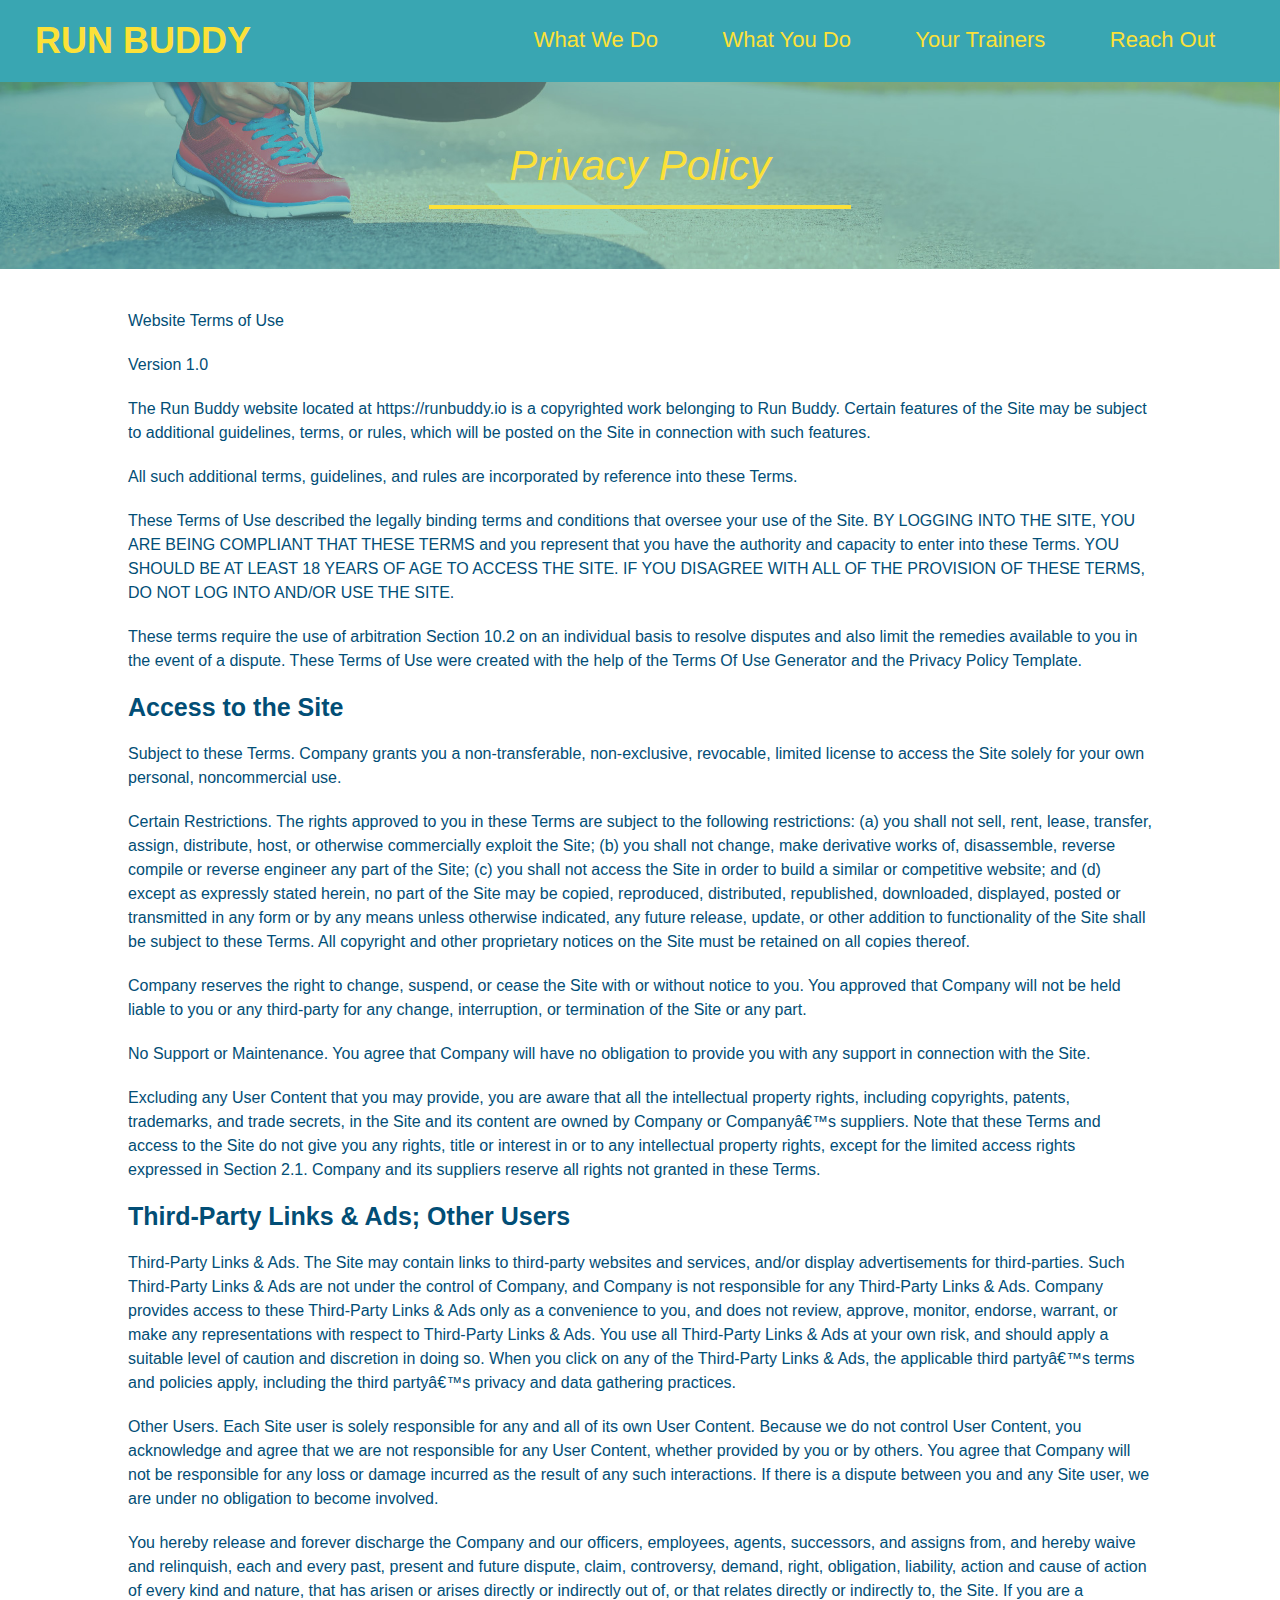
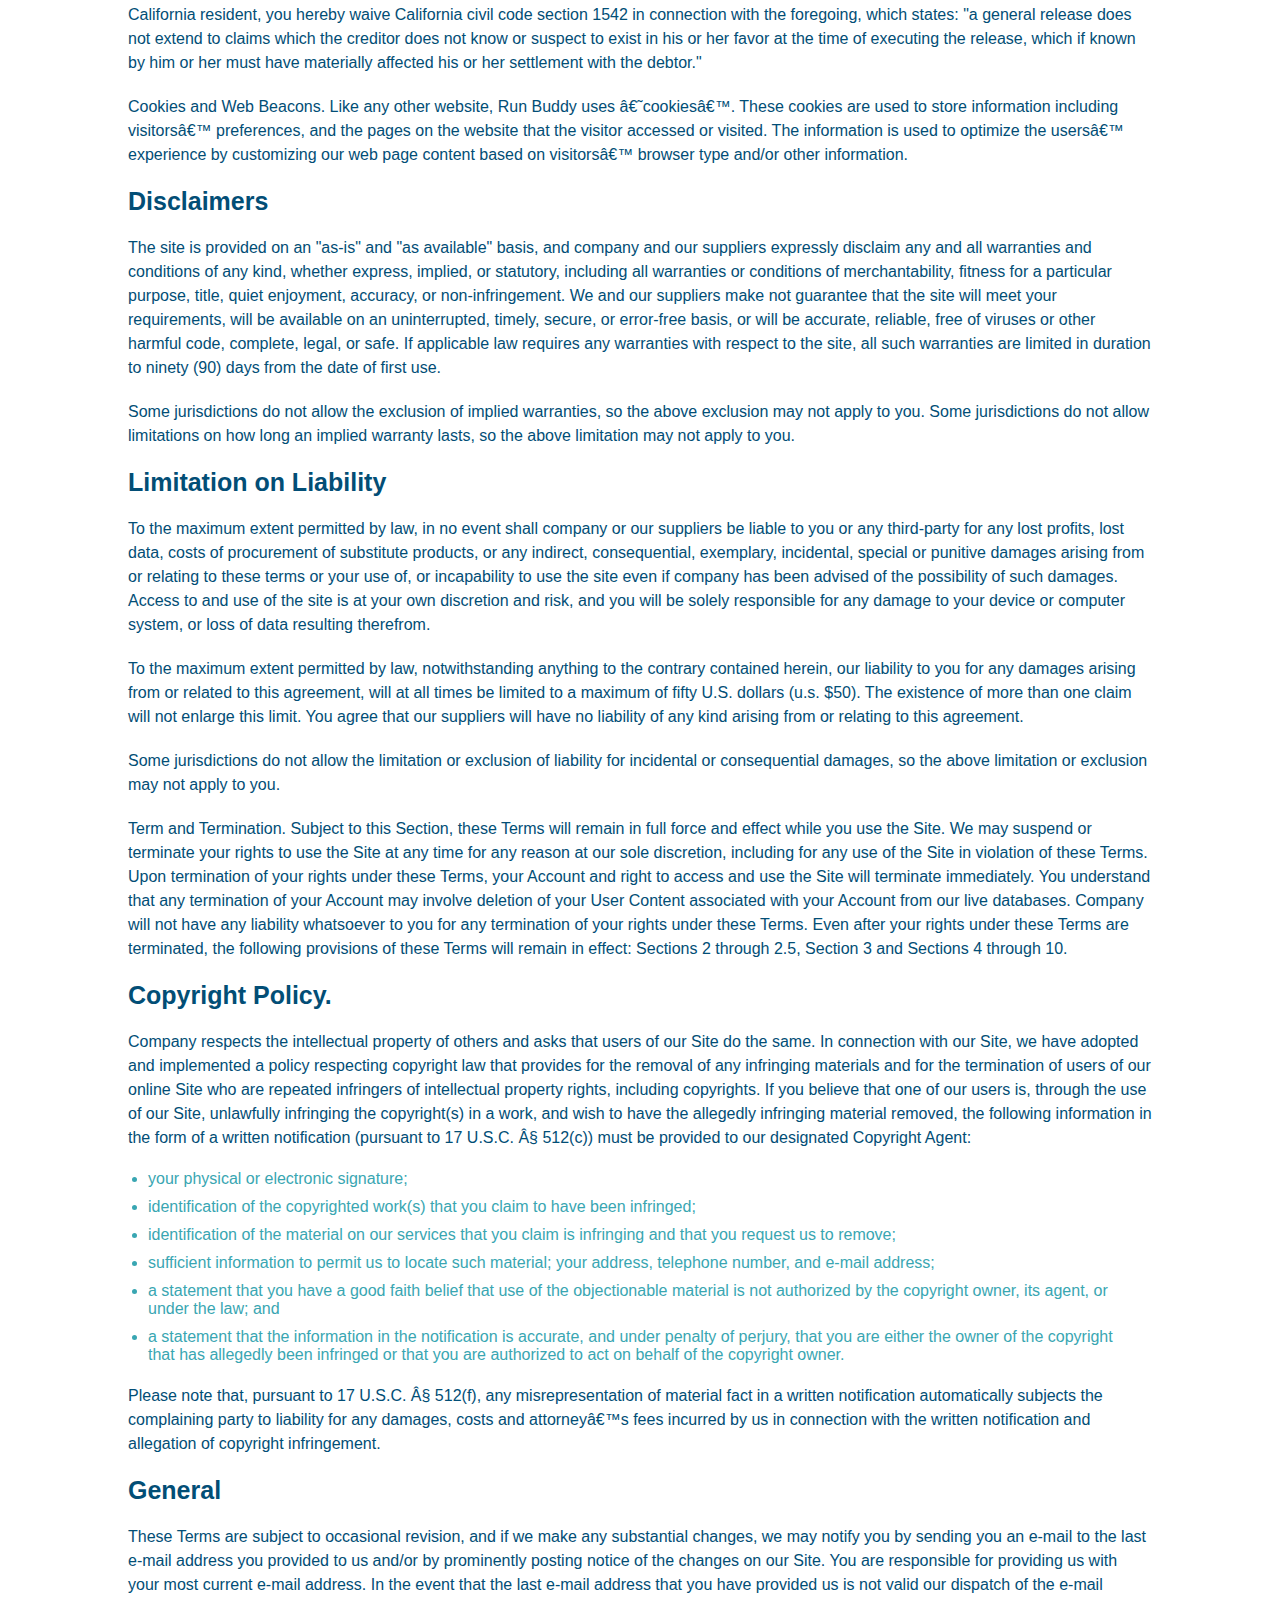
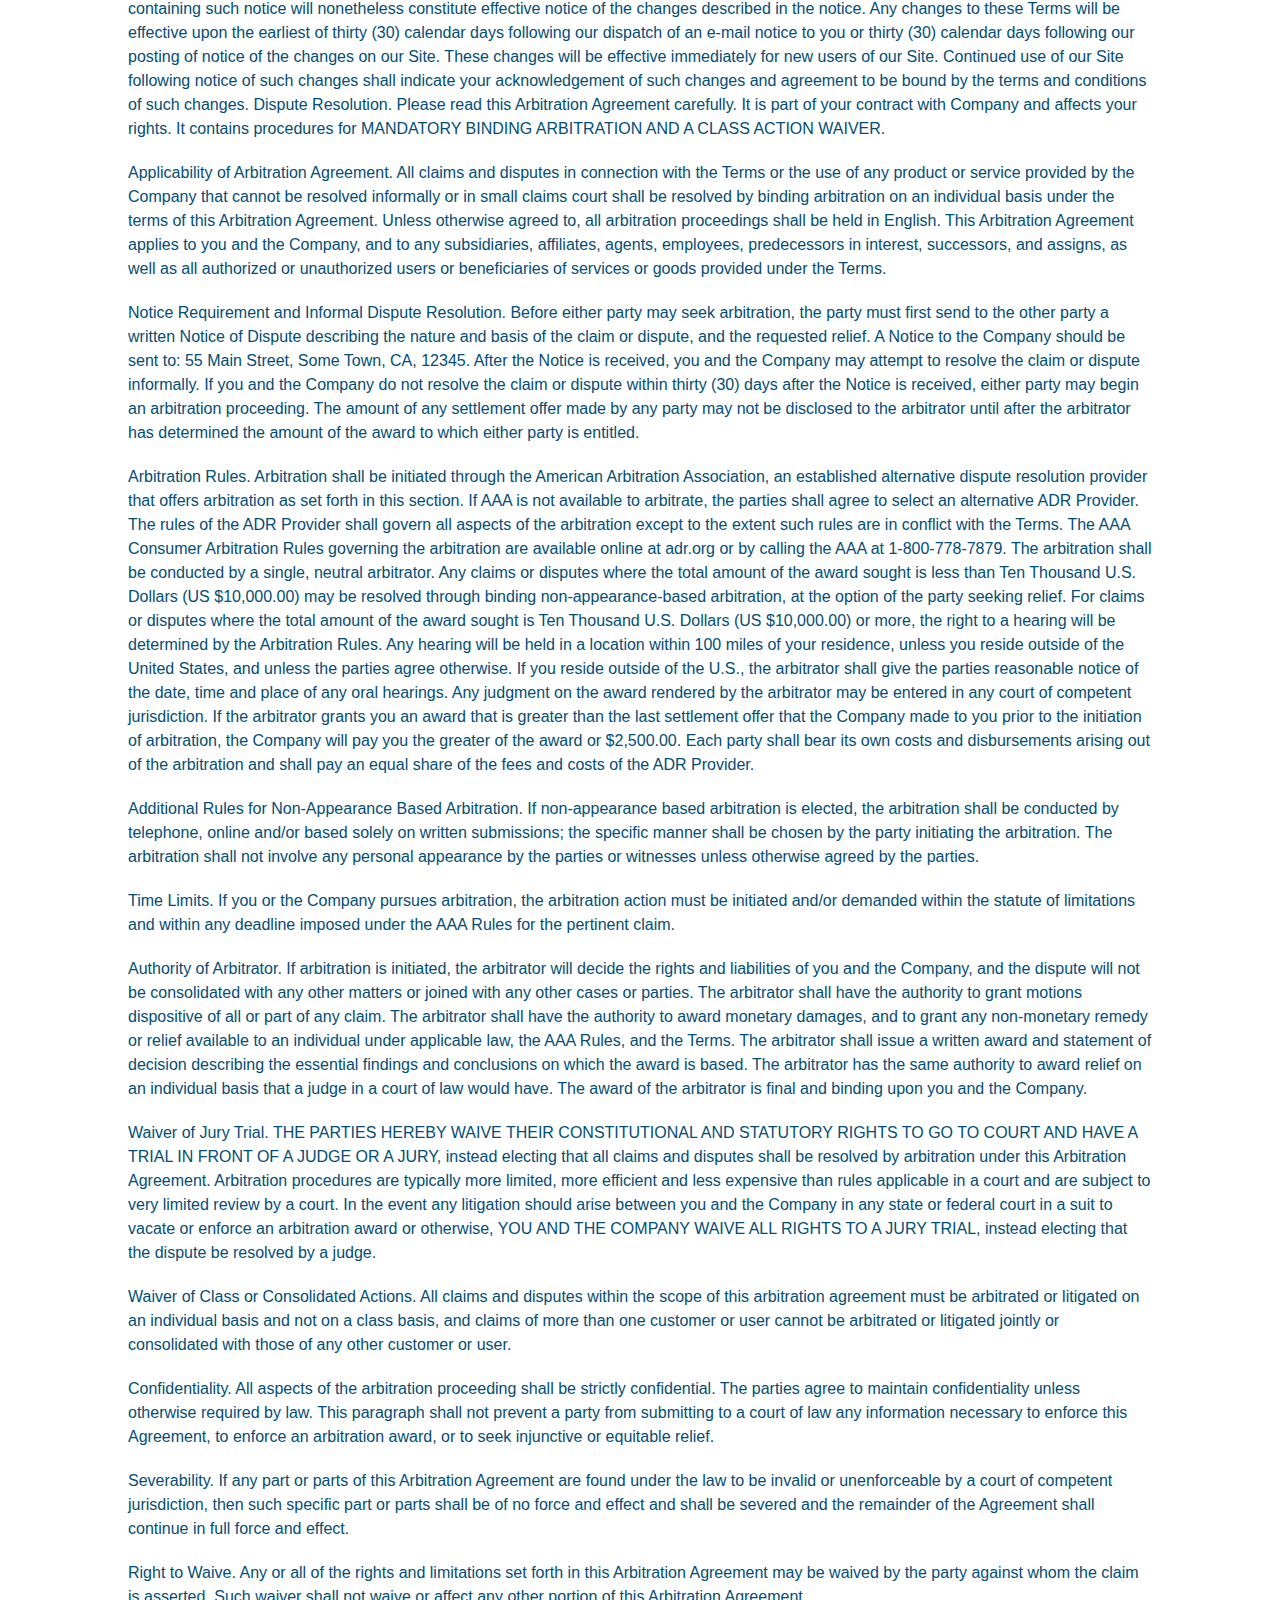
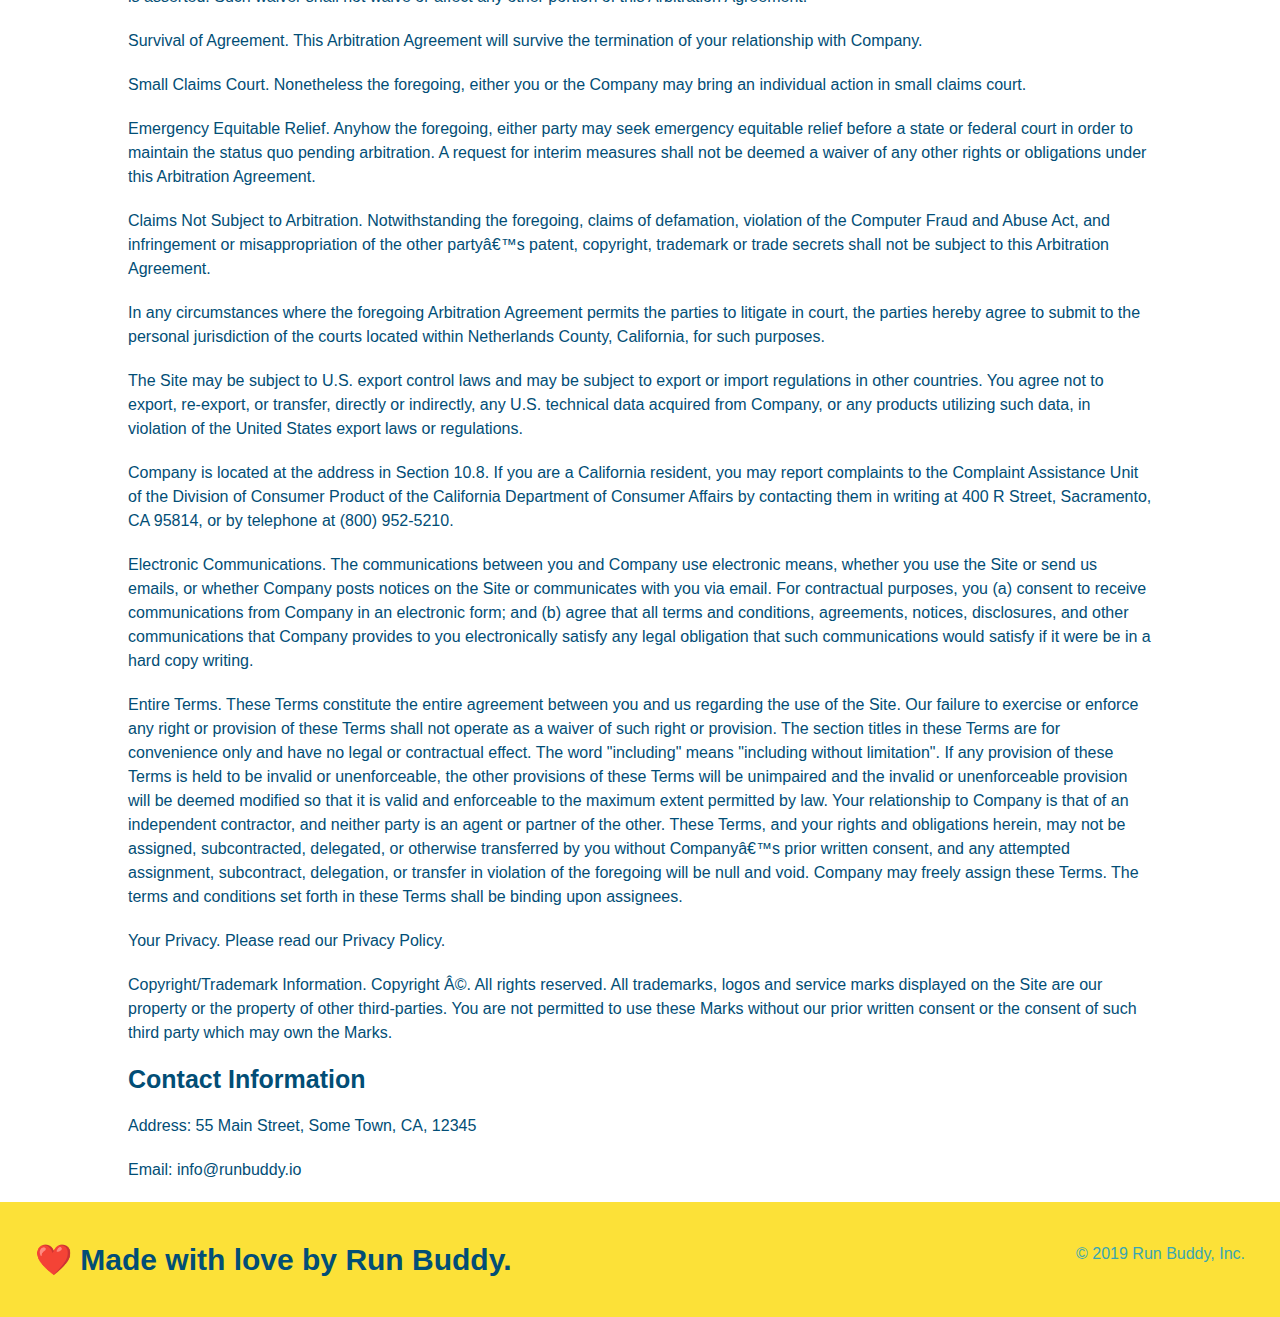
==== privacy-policy.html @ 71f706ca "privacy policy" ====
<!DOCTYPE html>
<html lang="en">
<head>
    <meta charset="UTF-8">
    <title>Privacy Policy - Run Buddy</title>
    <link rel="stylesheet" href="./assets/css/style.css" />
    <link rel="stylesheet" href="./assets/css/secondary-styles.css">
</head>
<body>
    <header>
        <h1>
          <a href="/">
            RUN BUDDY
          </a>
        </h1>
        <nav>
          <!-- Unordered list element -->
          <ul>
            <!-- List item element-->
            <li>
              <!-- Anchor element -->
              <a href="./index.html#what-we-do">What We Do</a>
            </li>
            <li>
              <a href="./index.html#what-you-do">What You Do</a>
            </li>
            <li>
              <a href="./index.html#your-trainers">Your Trainers</a>
            </li>
            <li>
              <a href="./index.html#reach-out">Reach Out</a>
            </li>
          </ul>
        </nav>
      </header>
      <section class="hero">
          <h2 class="page-title">
              Privacy Policy
          </h2>
      </section>
      <article class="secondary-content">

      <p>
        Website Terms of Use
      </p>

      <p>
        Version 1.0
      </p>

      <p>
        The Run Buddy website located at https://runbuddy.io is a copyrighted work belonging to Run Buddy. Certain
        features of the Site may be subject to additional guidelines, terms, or rules, which will be posted on the Site
        in connection with such features.
      </p>

      <p>
        All such additional terms, guidelines, and rules are incorporated by reference into these Terms.
      </p>

      <p>
        These Terms of Use described the legally binding terms and conditions that oversee your use of the Site. BY
        LOGGING INTO THE SITE, YOU ARE BEING COMPLIANT THAT THESE TERMS and you represent that you have the authority
        and capacity to enter into these Terms. YOU SHOULD BE AT LEAST 18 YEARS OF AGE TO ACCESS THE SITE. IF YOU
        DISAGREE WITH ALL OF THE PROVISION OF THESE TERMS, DO NOT LOG INTO AND/OR USE THE SITE.
      </p>

      <p>
        These terms require the use of arbitration Section 10.2 on an individual basis to resolve disputes and also
        limit the remedies available to you in the event of a dispute. These Terms of Use were created with the help of
        the Terms Of Use Generator and the Privacy Policy Template.
      </p>

      <h3>
        Access to the Site
      </h3>

      <p>
        Subject to these Terms. Company grants you a non-transferable, non-exclusive, revocable, limited license to
        access the Site solely for your own personal, noncommercial use.
      </p>

      <p>
        Certain Restrictions. The rights approved to you in these Terms are subject to the following restrictions: (a)
        you shall not sell, rent, lease, transfer, assign, distribute, host, or otherwise commercially exploit the Site;
        (b) you shall not change, make derivative works of, disassemble, reverse compile or reverse engineer any part of
        the Site; (c) you shall not access the Site in order to build a similar or competitive website; and (d) except
        as expressly stated herein, no part of the Site may be copied, reproduced, distributed, republished, downloaded,
        displayed, posted or transmitted in any form or by any means unless otherwise indicated, any future release,
        update, or other addition to functionality of the Site shall be subject to these Terms. All copyright and other
        proprietary notices on the Site must be retained on all copies thereof.
      </p>

      <p>
        Company reserves the right to change, suspend, or cease the Site with or without notice to you. You approved
        that Company will not be held liable to you or any third-party for any change, interruption, or termination of
        the Site or any part.
      </p>

      <p>
        No Support or Maintenance. You agree that Company will have no obligation to provide you with any support in
        connection with the Site.
      </p>

      <p>
        Excluding any User Content that you may provide, you are aware that all the intellectual property rights,
        including copyrights, patents, trademarks, and trade secrets, in the Site and its content are owned by Company
        or Companyâ€™s suppliers. Note that these Terms and access to the Site do not give you any rights, title or
        interest in or to any intellectual property rights, except for the limited access rights expressed in Section
        2.1. Company and its suppliers reserve all rights not granted in these Terms.
      </p>

      <h3>
        Third-Party Links & Ads; Other Users
      </h3>

      <p>
        Third-Party Links & Ads. The Site may contain links to third-party websites and services, and/or display
        advertisements for third-parties. Such Third-Party Links & Ads are not under the control of Company, and Company
        is not responsible for any Third-Party Links & Ads. Company provides access to these Third-Party Links & Ads
        only as a convenience to you, and does not review, approve, monitor, endorse, warrant, or make any
        representations with respect to Third-Party Links & Ads. You use all Third-Party Links & Ads at your own risk,
        and should apply a suitable level of caution and discretion in doing so. When you click on any of the
        Third-Party Links & Ads, the applicable third partyâ€™s terms and policies apply, including the third partyâ€™s
        privacy and data gathering practices.
      </p>

      <p>
        Other Users. Each Site user is solely responsible for any and all of its own User Content. Because we do not
        control User Content, you acknowledge and agree that we are not responsible for any User Content, whether
        provided by you or by others. You agree that Company will not be responsible for any loss or damage incurred as
        the result of any such interactions. If there is a dispute between you and any Site user, we are under no
        obligation to become involved.
      </p>

      <p>
        You hereby release and forever discharge the Company and our officers, employees, agents, successors, and
        assigns from, and hereby waive and relinquish, each and every past, present and future dispute, claim,
        controversy, demand, right, obligation, liability, action and cause of action of every kind and nature, that has
        arisen or arises directly or indirectly out of, or that relates directly or indirectly to, the Site. If you are
        a California resident, you hereby waive California civil code section 1542 in connection with the foregoing,
        which states: "a general release does not extend to claims which the creditor does not know or suspect to exist
        in his or her favor at the time of executing the release, which if known by him or her must have materially
        affected his or her settlement with the debtor."
      </p>

      <p>
        Cookies and Web Beacons. Like any other website, Run Buddy uses â€˜cookiesâ€™. These cookies are used to store
        information including visitorsâ€™ preferences, and the pages on the website that the visitor accessed or visited.
        The information is used to optimize the usersâ€™ experience by customizing our web page content based on visitorsâ€™
        browser type and/or other information.
      </p>

      <h3>
        Disclaimers
      </h3>

      <p>
        The site is provided on an "as-is" and "as available" basis, and company and our suppliers expressly disclaim
        any and all warranties and conditions of any kind, whether express, implied, or statutory, including all
        warranties or conditions of merchantability, fitness for a particular purpose, title, quiet enjoyment, accuracy,
        or non-infringement. We and our suppliers make not guarantee that the site will meet your requirements, will be
        available on an uninterrupted, timely, secure, or error-free basis, or will be accurate, reliable, free of
        viruses or other harmful code, complete, legal, or safe. If applicable law requires any warranties with respect
        to the site, all such warranties are limited in duration to ninety (90) days from the date of first use.
      </p>

      <p>
        Some jurisdictions do not allow the exclusion of implied warranties, so the above exclusion may not apply to
        you. Some jurisdictions do not allow limitations on how long an implied warranty lasts, so the above limitation
        may not apply to you.
      </p>

      <h3>
        Limitation on Liability
      </h3>

      <p>
        To the maximum extent permitted by law, in no event shall company or our suppliers be liable to you or any
        third-party for any lost profits, lost data, costs of procurement of substitute products, or any indirect,
        consequential, exemplary, incidental, special or punitive damages arising from or relating to these terms or
        your use of, or incapability to use the site even if company has been advised of the possibility of such
        damages. Access to and use of the site is at your own discretion and risk, and you will be solely responsible
        for any damage to your device or computer system, or loss of data resulting therefrom.
      </p>

      <p>
        To the maximum extent permitted by law, notwithstanding anything to the contrary contained herein, our liability
        to you for any damages arising from or related to this agreement, will at all times be limited to a maximum of
        fifty U.S. dollars (u.s. $50). The existence of more than one claim will not enlarge this limit. You agree that
        our suppliers will have no liability of any kind arising from or relating to this agreement.
      </p>

      <p>
        Some jurisdictions do not allow the limitation or exclusion of liability for incidental or consequential
        damages, so the above limitation or exclusion may not apply to you.
      </p>

      <p>
        Term and Termination. Subject to this Section, these Terms will remain in full force and effect while you use
        the Site. We may suspend or terminate your rights to use the Site at any time for any reason at our sole
        discretion, including for any use of the Site in violation of these Terms. Upon termination of your rights under
        these Terms, your Account and right to access and use the Site will terminate immediately. You understand that
        any termination of your Account may involve deletion of your User Content associated with your Account from our
        live databases. Company will not have any liability whatsoever to you for any termination of your rights under
        these Terms. Even after your rights under these Terms are terminated, the following provisions of these Terms
        will remain in effect: Sections 2 through 2.5, Section 3 and Sections 4 through 10.
      </p>

      <h3>
        Copyright Policy.
      </h3>

      <p>
        Company respects the intellectual property of others and asks that users of our Site do the same. In connection
        with our Site, we have adopted and implemented a policy respecting copyright law that provides for the removal
        of any infringing materials and for the termination of users of our online Site who are repeated infringers of
        intellectual property rights, including copyrights. If you believe that one of our users is, through the use of
        our Site, unlawfully infringing the copyright(s) in a work, and wish to have the allegedly infringing material
        removed, the following information in the form of a written notification (pursuant to 17 U.S.C. Â§ 512(c)) must
        be provided to our designated Copyright Agent:
      </p>

      <ul>
        <li>
          your physical or electronic signature;
        </li>
        <li>
          identification of the copyrighted work(s) that you claim to have been infringed;
        </li>
        <li>
          identification of the material on our services that you claim is infringing and that you request us to remove;
        </li>
        <li>
          sufficient information to permit us to locate such material; your address, telephone number, and e-mail
          address;
        </li>
        <li>
          a statement that you have a good faith belief that use of the objectionable material is not authorized by the
          copyright owner, its agent, or under the law; and
        </li>
        <li>
          a statement that the information in the notification is accurate, and under penalty of perjury, that you are
          either the owner of the copyright that has allegedly been infringed or that you are authorized to act on
          behalf of the copyright owner.
        </li>
      </ul>

      <p>
        Please note that, pursuant to 17 U.S.C. Â§ 512(f), any misrepresentation of material fact in a written
        notification automatically subjects the complaining party to liability for any damages, costs and attorneyâ€™s
        fees incurred by us in connection with the written notification and allegation of copyright infringement.
      </p>

      <h3>
        General
      </h3>

      <p>
        These Terms are subject to occasional revision, and if we make any substantial changes, we may notify you by
        sending you an e-mail to the last e-mail address you provided to us and/or by prominently posting notice of the
        changes on our Site. You are responsible for providing us with your most current e-mail address. In the event
        that the last e-mail address that you have provided us is not valid our dispatch of the e-mail containing such
        notice will nonetheless constitute effective notice of the changes described in the notice. Any changes to these
        Terms will be effective upon the earliest of thirty (30) calendar days following our dispatch of an e-mail
        notice to you or thirty (30) calendar days following our posting of notice of the changes on our Site. These
        changes will be effective immediately for new users of our Site. Continued use of our Site following notice of
        such changes shall indicate your acknowledgement of such changes and agreement to be bound by the terms and
        conditions of such changes. Dispute Resolution. Please read this Arbitration Agreement carefully. It is part of
        your contract with Company and affects your rights. It contains procedures for MANDATORY BINDING ARBITRATION AND
        A CLASS ACTION WAIVER.
      </p>

      <p>
        Applicability of Arbitration Agreement. All claims and disputes in connection with the Terms or the use of any
        product or service provided by the Company that cannot be resolved informally or in small claims court shall be
        resolved by binding arbitration on an individual basis under the terms of this Arbitration Agreement. Unless
        otherwise agreed to, all arbitration proceedings shall be held in English. This Arbitration Agreement applies to
        you and the Company, and to any subsidiaries, affiliates, agents, employees, predecessors in interest,
        successors, and assigns, as well as all authorized or unauthorized users or beneficiaries of services or goods
        provided under the Terms.
      </p>

      <p>
        Notice Requirement and Informal Dispute Resolution. Before either party may seek arbitration, the party must
        first send to the other party a written Notice of Dispute describing the nature and basis of the claim or
        dispute, and the requested relief. A Notice to the Company should be sent to: 55 Main Street, Some Town, CA,
        12345. After the Notice is received, you and the Company may attempt to resolve the claim or dispute informally.
        If you and the Company do not resolve the claim or dispute within thirty (30) days after the Notice is received,
        either party may begin an arbitration proceeding. The amount of any settlement offer made by any party may not
        be disclosed to the arbitrator until after the arbitrator has determined the amount of the award to which either
        party is entitled.
      </p>

      <p>
        Arbitration Rules. Arbitration shall be initiated through the American Arbitration Association, an established
        alternative dispute resolution provider that offers arbitration as set forth in this section. If AAA is not
        available to arbitrate, the parties shall agree to select an alternative ADR Provider. The rules of the ADR
        Provider shall govern all aspects of the arbitration except to the extent such rules are in conflict with the
        Terms. The AAA Consumer Arbitration Rules governing the arbitration are available online at adr.org or by
        calling the AAA at 1-800-778-7879. The arbitration shall be conducted by a single, neutral arbitrator. Any
        claims or disputes where the total amount of the award sought is less than Ten Thousand U.S. Dollars (US
        $10,000.00) may be resolved through binding non-appearance-based arbitration, at the option of the party seeking
        relief. For claims or disputes where the total amount of the award sought is Ten Thousand U.S. Dollars (US
        $10,000.00) or more, the right to a hearing will be determined by the Arbitration Rules. Any hearing will be
        held in a location within 100 miles of your residence, unless you reside outside of the United States, and
        unless the parties agree otherwise. If you reside outside of the U.S., the arbitrator shall give the parties
        reasonable notice of the date, time and place of any oral hearings. Any judgment on the award rendered by the
        arbitrator may be entered in any court of competent jurisdiction. If the arbitrator grants you an award that is
        greater than the last settlement offer that the Company made to you prior to the initiation of arbitration, the
        Company will pay you the greater of the award or $2,500.00. Each party shall bear its own costs and
        disbursements arising out of the arbitration and shall pay an equal share of the fees and costs of the ADR
        Provider.
      </p>

      <p>
        Additional Rules for Non-Appearance Based Arbitration. If non-appearance based arbitration is elected, the
        arbitration shall be conducted by telephone, online and/or based solely on written submissions; the specific
        manner shall be chosen by the party initiating the arbitration. The arbitration shall not involve any personal
        appearance by the parties or witnesses unless otherwise agreed by the parties.
      </p>

      <p>
        Time Limits. If you or the Company pursues arbitration, the arbitration action must be initiated and/or demanded
        within the statute of limitations and within any deadline imposed under the AAA Rules for the pertinent claim.
      </p>

      <p>
        Authority of Arbitrator. If arbitration is initiated, the arbitrator will decide the rights and liabilities of
        you and the Company, and the dispute will not be consolidated with any other matters or joined with any other
        cases or parties. The arbitrator shall have the authority to grant motions dispositive of all or part of any
        claim. The arbitrator shall have the authority to award monetary damages, and to grant any non-monetary remedy
        or relief available to an individual under applicable law, the AAA Rules, and the Terms. The arbitrator shall
        issue a written award and statement of decision describing the essential findings and conclusions on which the
        award is based. The arbitrator has the same authority to award relief on an individual basis that a judge in a
        court of law would have. The award of the arbitrator is final and binding upon you and the Company.
      </p>

      <p>
        Waiver of Jury Trial. THE PARTIES HEREBY WAIVE THEIR CONSTITUTIONAL AND STATUTORY RIGHTS TO GO TO COURT AND HAVE
        A TRIAL IN FRONT OF A JUDGE OR A JURY, instead electing that all claims and disputes shall be resolved by
        arbitration under this Arbitration Agreement. Arbitration procedures are typically more limited, more efficient
        and less expensive than rules applicable in a court and are subject to very limited review by a court. In the
        event any litigation should arise between you and the Company in any state or federal court in a suit to vacate
        or enforce an arbitration award or otherwise, YOU AND THE COMPANY WAIVE ALL RIGHTS TO A JURY TRIAL, instead
        electing that the dispute be resolved by a judge.
      </p>

      <p>
        Waiver of Class or Consolidated Actions. All claims and disputes within the scope of this arbitration agreement
        must be arbitrated or litigated on an individual basis and not on a class basis, and claims of more than one
        customer or user cannot be arbitrated or litigated jointly or consolidated with those of any other customer or
        user.
      </p>

      <p>
        Confidentiality. All aspects of the arbitration proceeding shall be strictly confidential. The parties agree to
        maintain confidentiality unless otherwise required by law. This paragraph shall not prevent a party from
        submitting to a court of law any information necessary to enforce this Agreement, to enforce an arbitration
        award, or to seek injunctive or equitable relief.
      </p>

      <p>
        Severability. If any part or parts of this Arbitration Agreement are found under the law to be invalid or
        unenforceable by a court of competent jurisdiction, then such specific part or parts shall be of no force and
        effect and shall be severed and the remainder of the Agreement shall continue in full force and effect.
      </p>

      <p>
        Right to Waive. Any or all of the rights and limitations set forth in this Arbitration Agreement may be waived
        by the party against whom the claim is asserted. Such waiver shall not waive or affect any other portion of this
        Arbitration Agreement.
      </p>

      <p>
        Survival of Agreement. This Arbitration Agreement will survive the termination of your relationship with
        Company.
      </p>

      <p>
        Small Claims Court. Nonetheless the foregoing, either you or the Company may bring an individual action in small
        claims court.
      </p>

      <p>
        Emergency Equitable Relief. Anyhow the foregoing, either party may seek emergency equitable relief before a
        state or federal court in order to maintain the status quo pending arbitration. A request for interim measures
        shall not be deemed a waiver of any other rights or obligations under this Arbitration Agreement.
      </p>

      <p>
        Claims Not Subject to Arbitration. Notwithstanding the foregoing, claims of defamation, violation of the
        Computer Fraud and Abuse Act, and infringement or misappropriation of the other partyâ€™s patent, copyright,
        trademark or trade secrets shall not be subject to this Arbitration Agreement.
      </p>

      <p>
        In any circumstances where the foregoing Arbitration Agreement permits the parties to litigate in court, the
        parties hereby agree to submit to the personal jurisdiction of the courts located within Netherlands County,
        California, for such purposes.
      </p>

      <p>
        The Site may be subject to U.S. export control laws and may be subject to export or import regulations in other
        countries. You agree not to export, re-export, or transfer, directly or indirectly, any U.S. technical data
        acquired from Company, or any products utilizing such data, in violation of the United States export laws or
        regulations.
      </p>

      <p>
        Company is located at the address in Section 10.8. If you are a California resident, you may report complaints
        to the Complaint Assistance Unit of the Division of Consumer Product of the California Department of Consumer
        Affairs by contacting them in writing at 400 R Street, Sacramento, CA 95814, or by telephone at (800) 952-5210.
      </p>

      <p>
        Electronic Communications. The communications between you and Company use electronic means, whether you use the
        Site or send us emails, or whether Company posts notices on the Site or communicates with you via email. For
        contractual purposes, you (a) consent to receive communications from Company in an electronic form; and (b)
        agree that all terms and conditions, agreements, notices, disclosures, and other communications that Company
        provides to you electronically satisfy any legal obligation that such communications would satisfy if it were be
        in a hard copy writing.
      </p>

      <p>
        Entire Terms. These Terms constitute the entire agreement between you and us regarding the use of the Site. Our
        failure to exercise or enforce any right or provision of these Terms shall not operate as a waiver of such right
        or provision. The section titles in these Terms are for convenience only and have no legal or contractual
        effect. The word "including" means "including without limitation". If any provision of these Terms is held to be
        invalid or unenforceable, the other provisions of these Terms will be unimpaired and the invalid or
        unenforceable provision will be deemed modified so that it is valid and enforceable to the maximum extent
        permitted by law. Your relationship to Company is that of an independent contractor, and neither party is an
        agent or partner of the other. These Terms, and your rights and obligations herein, may not be assigned,
        subcontracted, delegated, or otherwise transferred by you without Companyâ€™s prior written consent, and any
        attempted assignment, subcontract, delegation, or transfer in violation of the foregoing will be null and void.
        Company may freely assign these Terms. The terms and conditions set forth in these Terms shall be binding upon
        assignees.
      </p>

      <p>
        Your Privacy. Please read our Privacy Policy.
      </p>

      <p>
        Copyright/Trademark Information. Copyright Â©. All rights reserved. All trademarks, logos and service marks
        displayed on the Site are our property or the property of other third-parties. You are not permitted to use
        these Marks without our prior written consent or the consent of such third party which may own the Marks.
      </p>

      <h3>
        Contact Information
      </h3>

      <p>
        Address: 55 Main Street, Some Town, CA, 12345
      </p>

      <p>
        Email: info@runbuddy.io
      </p>

      </article>

      <footer>
        <h2>❤️ Made with love by Run Buddy.</h2>
        <div>
          &copy; 2019 Run Buddy, Inc.
        </div>
      </footer>
</body>
</html>
---- assets/css/style.css ----
* {
    margin: 0;
    padding: 0;
    box-sizing: border-box;
  }
  
  body {
    /* more on this crazy alphanumerical value in a minute! */
    color: #39a6b2;
    font-family: Helvetica, Arial, sans-serif;
  }
  
  /* apply styles to <header> */
  header {
    padding: 20px 35px;
    background-color: #39a6b2;
  }
  
  header h1 {
    font-weight: bold;
    font-size: 36px;
    color: #fce138;
    margin: 0;
    display: inline;
  }
  header a {
    text-decoration: none;
    color: #fce138;
  }
  
  header nav {
    float: right;
    margin: 7px 0;
  }
  
  header nav ul li {
    display: inline;
  }
  
  header nav ul li a {
    margin: 0 30px;
    font-weight: lighter;
    font-size: 22px;
  }
  
  footer {
    background: #fce138;
    width: 100%;
    padding: 40px 35px;
  }
  
  footer h2 {
    display: inline;
    color: #024e76;
    font-size: 30px;
    margin: 0;
  }
  
  footer div {
    float: right;
    line-height: 1.5;
    text-align: right;
  }
  
  footer a {
    color: #024e76;
  }
  
  section {
    padding: 60px;
  }
  
  /* Hero Style Start */
  .hero {
    background-image: url('../images/hero-bg.jpg');
    height: 600px;
    background-size: cover;
    background-position: center;
    position: relative;
  }
  /* Hero Style End */
  
  .hero-form {
    border: 3px solid #024e76;
    background-color: #fce138;
    padding: 20px;
    width: 500px;
    color: #024e76;
    position: absolute;
    bottom: 120px;
    right: 140px;
  }
  
  .hero-form h3 {
    font-size: 24px;
    margin: 0;
  }
  .hero-form p {
    margin: 5px 0 15px 0;
  }
  
  .form-input {
    border: 1px solid #024e76;
    display: block;
    padding: 7px 15px;
    font-size: 16px;
    color: #024e76;
    width: 100%;
    margin-bottom: 15px;
  }
  
  .hero-form label {
    margin: 0 5px;
  }
  
  .hero-form button {
    color: #fce138;
    background-color: #024e76;
    border: none;
    padding: 10px 20px;
    font-size: 16px;
  }
  
  .intro {
    text-align: center;
  }
  
  .intro p {
    line-height: 1.7;
    color: #39a6b2;
    width: 80%;
    font-size: 20px;
    margin: 0 auto;
  }
  
  .steps {
    text-align: center;
    background: #fce138;
  }
  
  .steps div {
    margin-bottom: 80px;
  }
  
  .steps img {
    width: 15%;
    margin: 10px 0;
  }
  
  .steps h3 {
    color: #024e76;
    font-size: 46px;
    margin-top: 10px;
  }
  
  .steps p {
    color: #39a6b2;
    font-size: 23px;
  }
  
  .steps span {
    font-size: 38px;
  }
  
  .section-title {
    font-size: 55px;
    color: #024e76;
    margin-bottom: 35px;
    padding: 0 100px 20px 100px;
    display: inline-block;
    border-bottom: 3px solid;
  }
  
  .primary-border {
    border-color: #fce138;
  }
  
  .secondary-border {
    border-color: #39a6b2;
  }
  
  .trainers {
    text-align: center;
  }
  
  .trainer {
    width: 900px;
    margin: 0 auto 30px auto;
    background: #024e76;
    color: #fce138;
    overflow: auto;
  }
  
  .trainer img {
    width: 35%;
    float: left;
  }
  
  .trainer-bio {
    padding: 35px;
    float: left;
    width: 65%;
  }
  
  .trainer-bio h3 {
    font-size: 32px;
    margin-bottom: 8px;
  }
  
  .trainer-bio h4 {
    font-weight: lighter;
    font-size: 26px;
    margin-bottom: 25px;
  }
  
  .trainer-bio p {
    font-size: 17px;
    line-height: 1.3;
  }
  
  .text-left {
    text-align: left;
  }
  
  .text-right {
    text-align: right;
  }
  
  .contact {
      text-align: center;
      background-color: #024e76;
      color: #fce138;
  }

  .contact h2 {
      color: #fce138;
  }

  .contact-info iframe {
      width: 400px;
      height: 400px;
  }
  
  .contact-info div {
      width: 410px;
      display: inline-block;
      vertical-align: top;
      text-align: left;
      margin: 30px 0 0 60px;
      color: white;
  }

  .contact-info h3 {
      color: #fce138;
      font-size: 32px;
  }

  .contact-info p, .contact-info address {
      margin: 20px 0;
      line-height: 1.5;
      font-size: 20px;
      font-style: normal;
  }

  .contact-info a {
      color: #fce138;
  }

  /* REACH OUT STYLES END */
---- assets/css/secondary-styles.css ----
.hero {
    background-position: bottom;
    height: auto;
    text-align: center;
    margin-bottom: 40px;
}

.page-title {
    color: #fce138;
    display: inline-block;
    border-bottom: 4px solid #fce138;
    padding: 0 80px 15px 80px;
    font-weight: normal;
    font-size: 42px;
    font-style: italic;
}

.secondary-content {
    width: 80%;
    margin: 0 auto;
    color: #024e76;
}

.secondary-content h3 {
    font-size: 25px;
    margin: 20px 0;
}

.secondary-content p {
    font-size: 16px;
    line-height: 1.5;
    margin: 20px 0;
}

.secondary-content ul {
    margin: 15px 20px;
}

.secondary-content li {
    color: #39a6b2;
    margin: 10px 0;
}
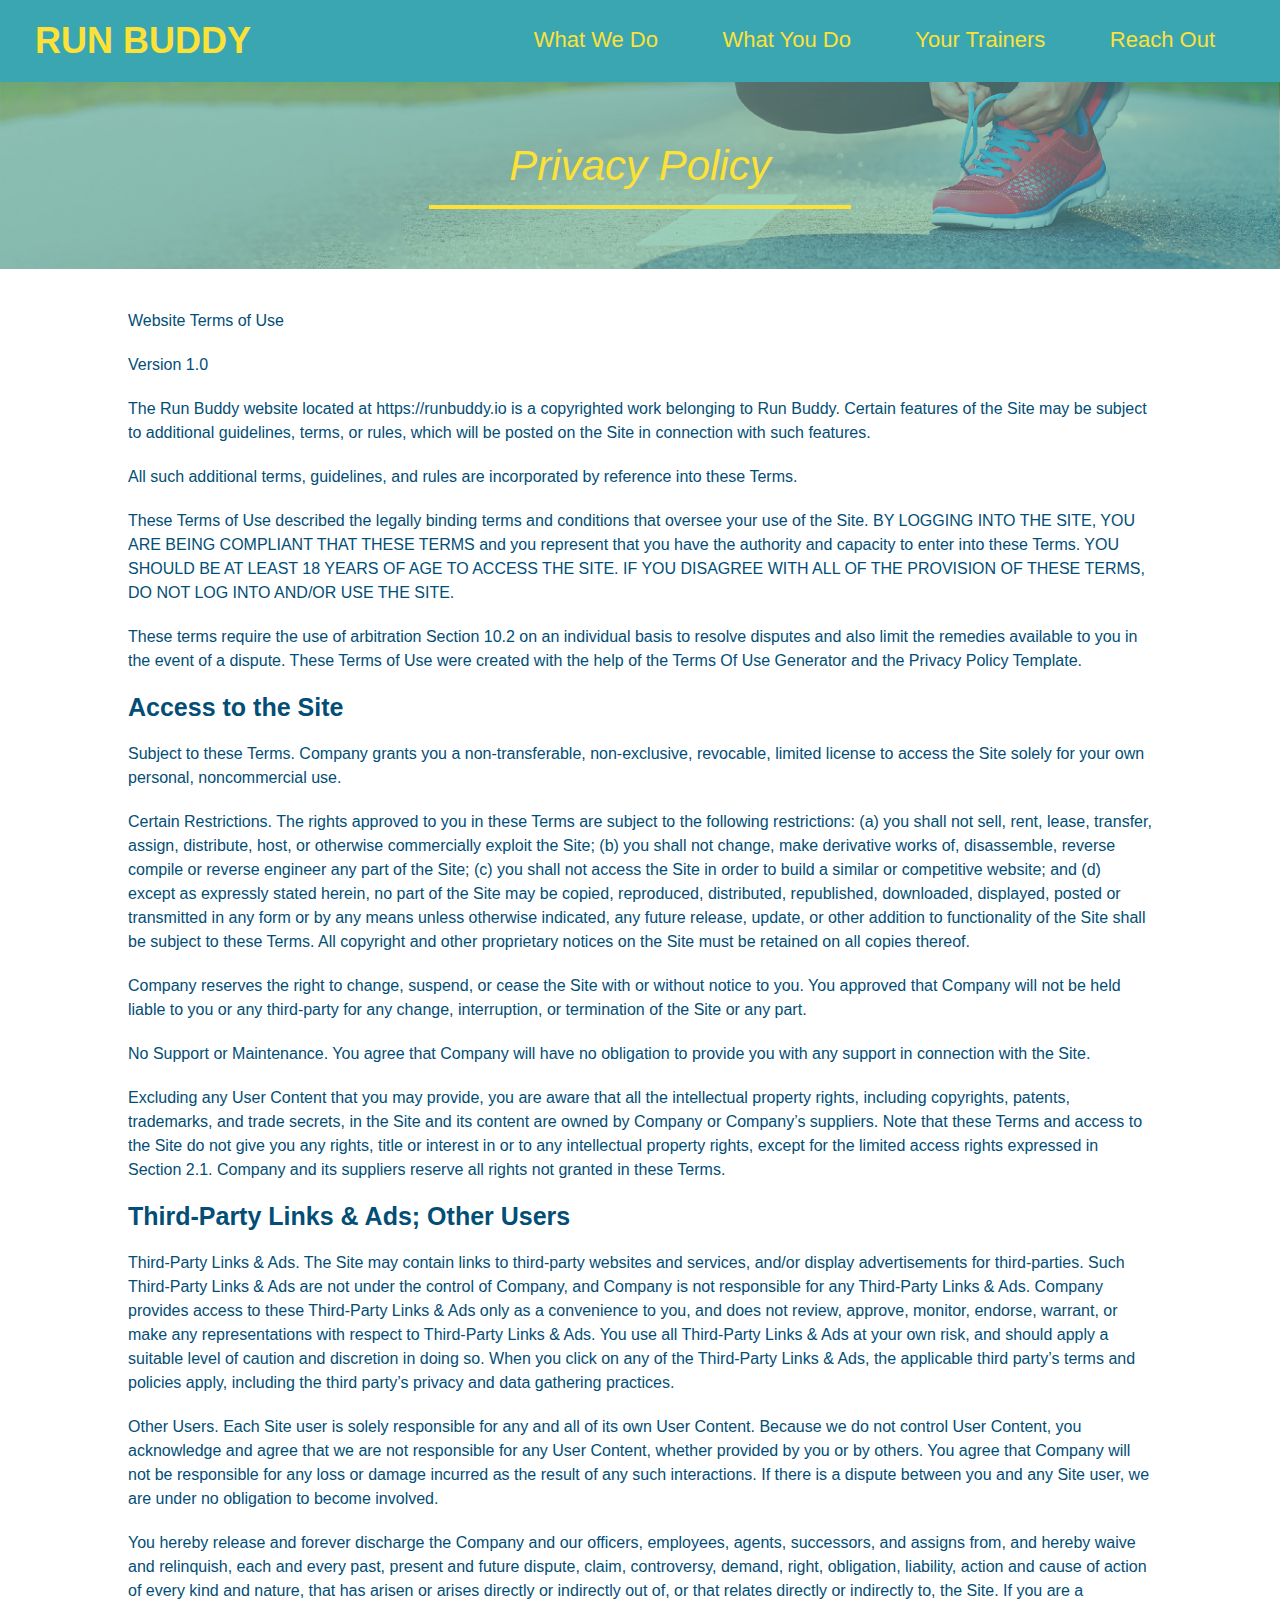
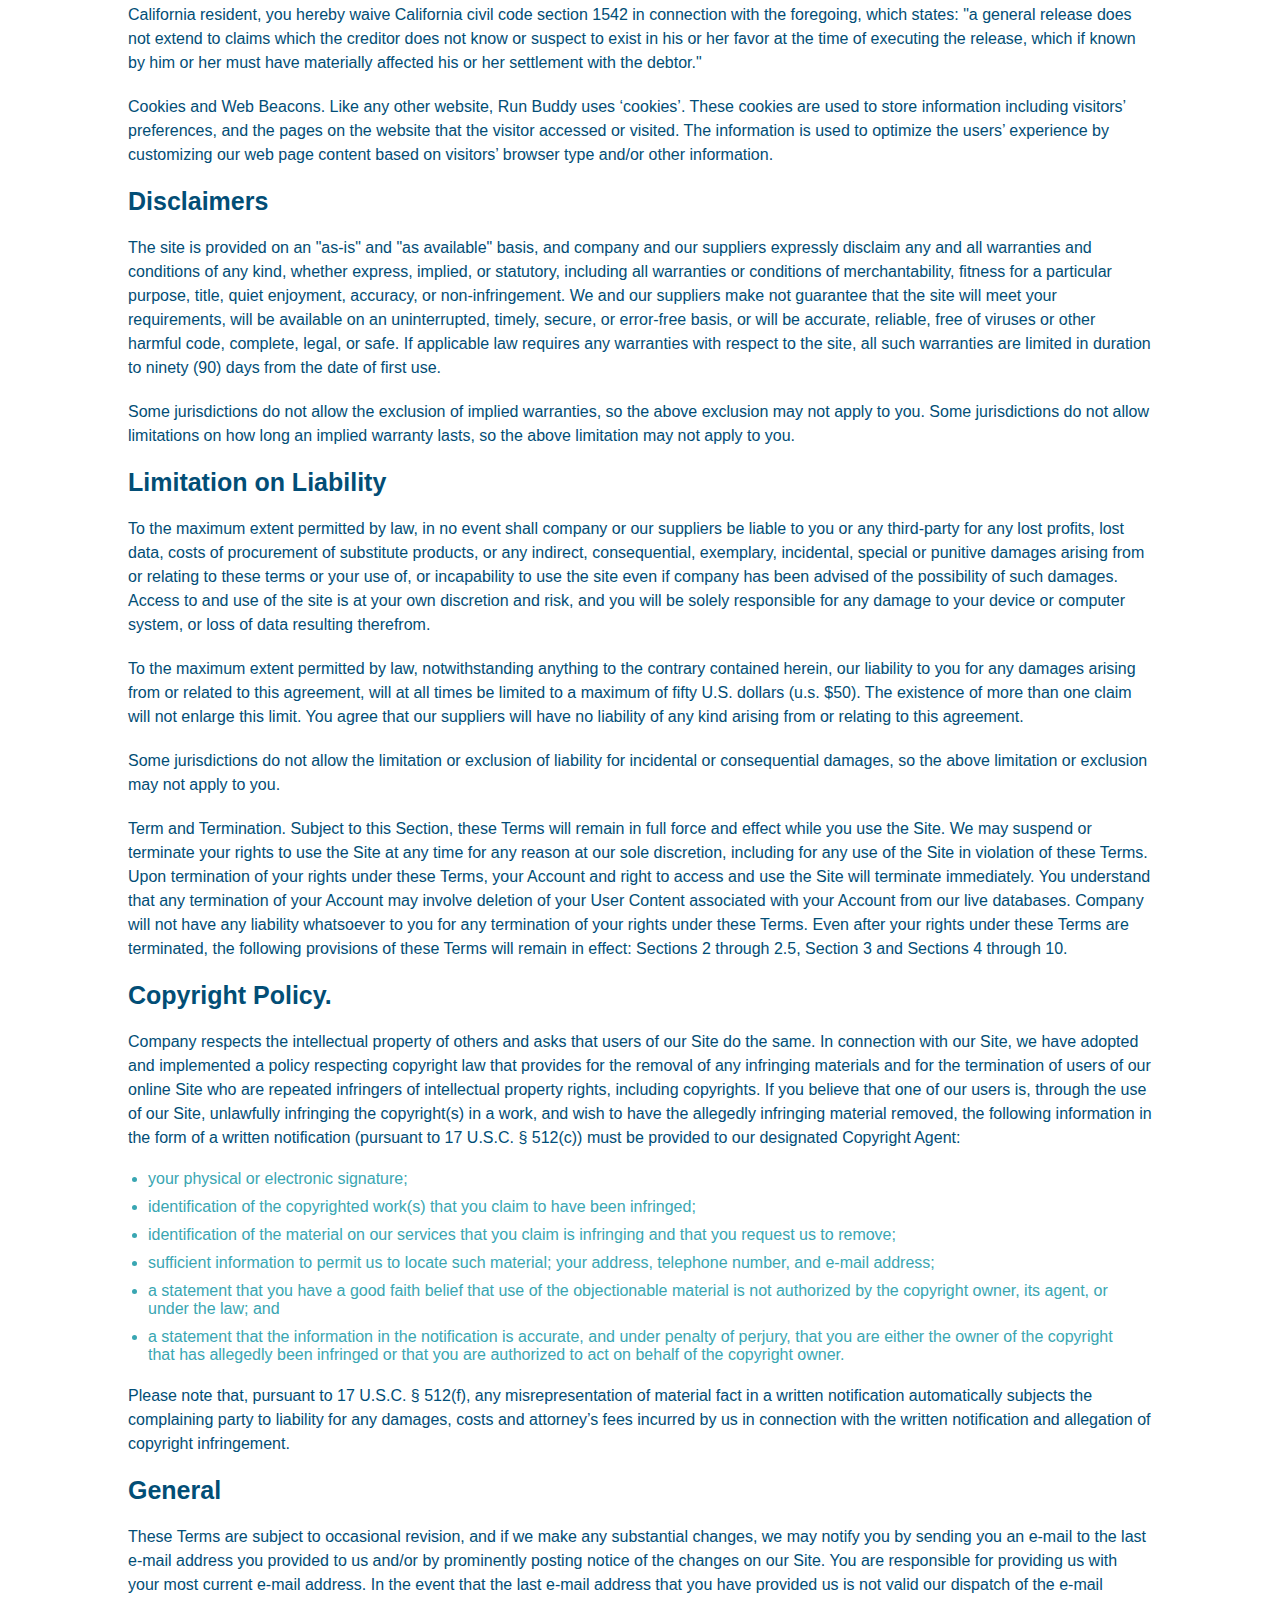
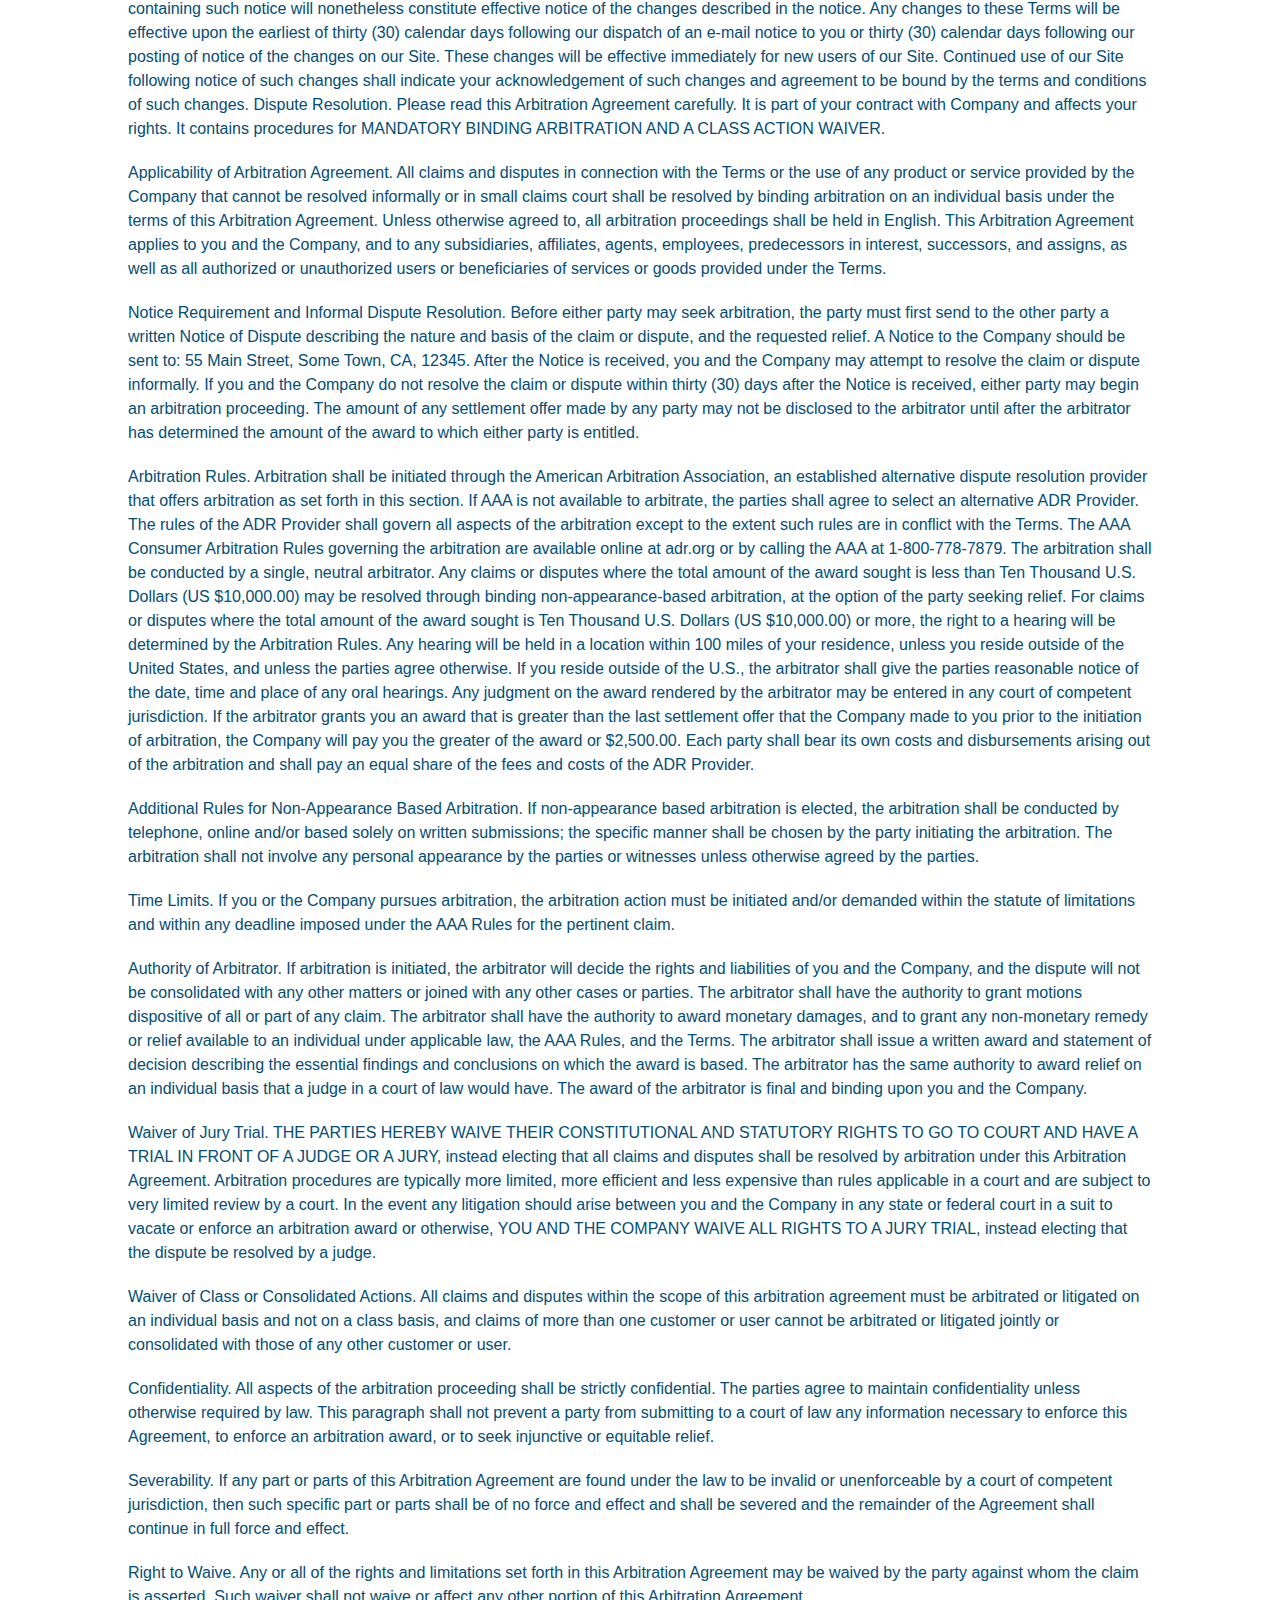
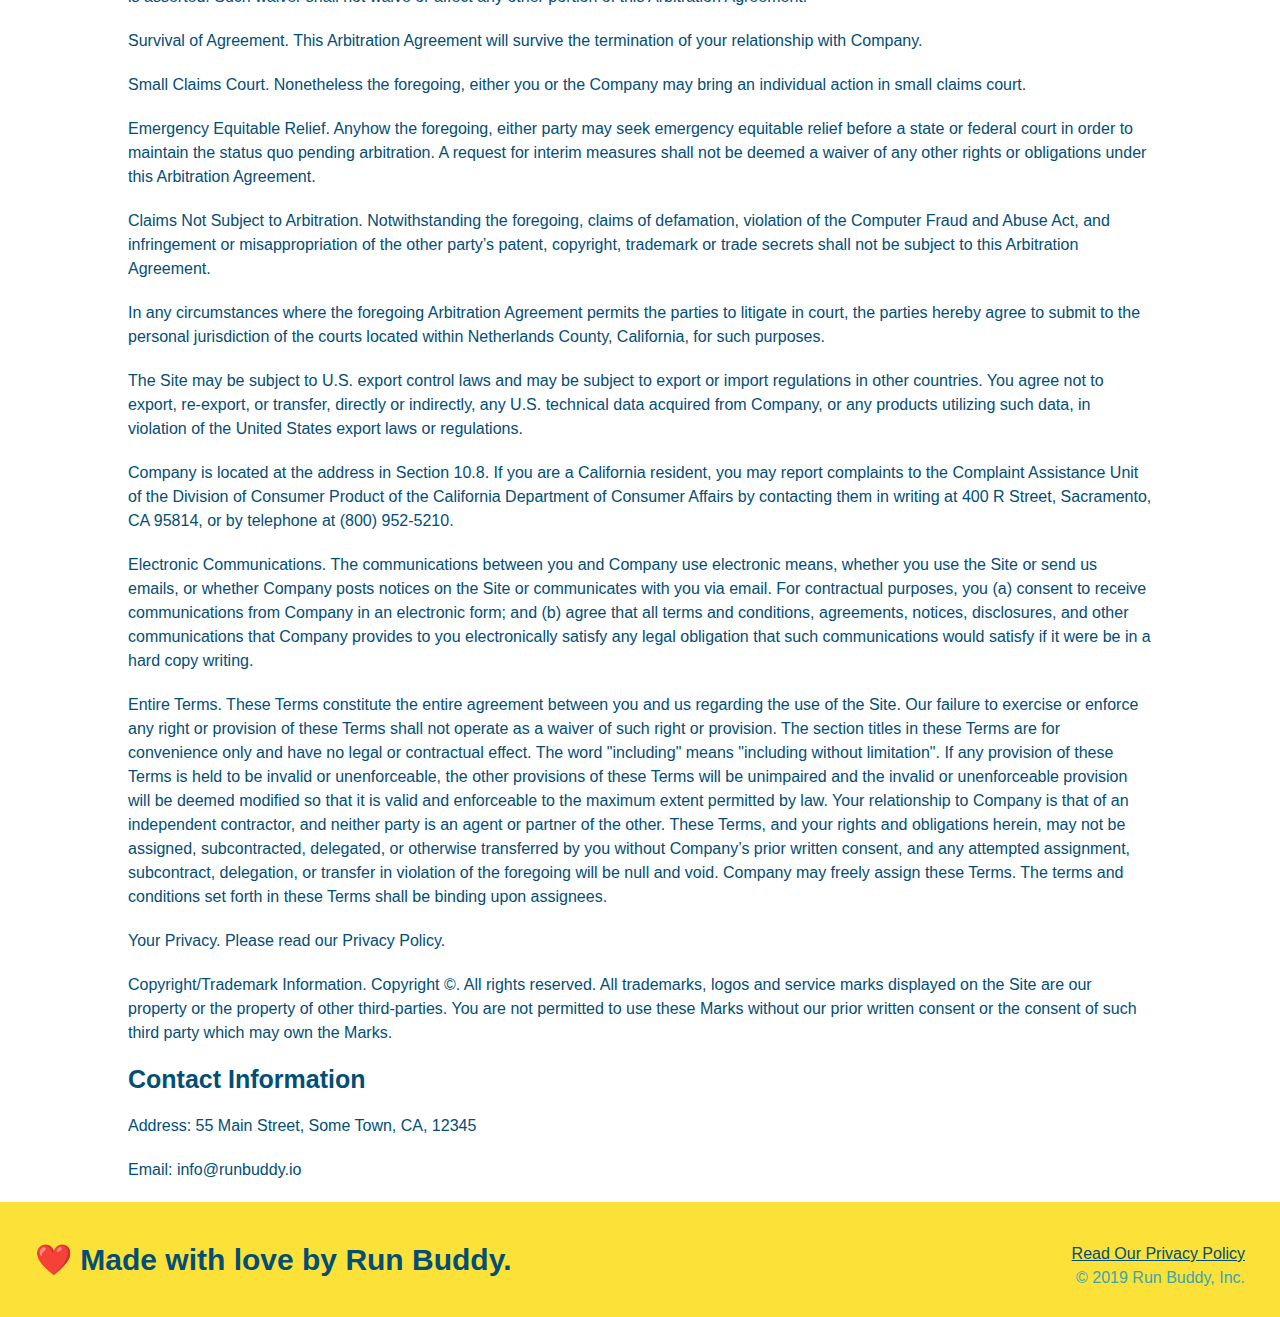
==== commit 013065a4: "code snapshot" ====
--- a/privacy-policy.html
+++ b/privacy-policy.html
@@ -1,471 +1,473 @@
-<!DOCTYPE html>
-<html lang="en">
-<head>
-    <meta charset="UTF-8">
-    <title>Privacy Policy - Run Buddy</title>
-    <link rel="stylesheet" href="./assets/css/style.css" />
-    <link rel="stylesheet" href="./assets/css/secondary-styles.css">
-</head>
-<body>
-    <header>
-        <h1>
-          <a href="/">
-            RUN BUDDY
-          </a>
-        </h1>
-        <nav>
-          <!-- Unordered list element -->
-          <ul>
-            <!-- List item element-->
-            <li>
-              <!-- Anchor element -->
-              <a href="./index.html#what-we-do">What We Do</a>
-            </li>
-            <li>
-              <a href="./index.html#what-you-do">What You Do</a>
-            </li>
-            <li>
-              <a href="./index.html#your-trainers">Your Trainers</a>
-            </li>
-            <li>
-              <a href="./index.html#reach-out">Reach Out</a>
-            </li>
-          </ul>
-        </nav>
-      </header>
-      <section class="hero">
-          <h2 class="page-title">
-              Privacy Policy
-          </h2>
-      </section>
-      <article class="secondary-content">
-
-      <p>
-        Website Terms of Use
-      </p>
-
-      <p>
-        Version 1.0
-      </p>
-
-      <p>
-        The Run Buddy website located at https://runbuddy.io is a copyrighted work belonging to Run Buddy. Certain
-        features of the Site may be subject to additional guidelines, terms, or rules, which will be posted on the Site
-        in connection with such features.
-      </p>
-
-      <p>
-        All such additional terms, guidelines, and rules are incorporated by reference into these Terms.
-      </p>
-
-      <p>
-        These Terms of Use described the legally binding terms and conditions that oversee your use of the Site. BY
-        LOGGING INTO THE SITE, YOU ARE BEING COMPLIANT THAT THESE TERMS and you represent that you have the authority
-        and capacity to enter into these Terms. YOU SHOULD BE AT LEAST 18 YEARS OF AGE TO ACCESS THE SITE. IF YOU
-        DISAGREE WITH ALL OF THE PROVISION OF THESE TERMS, DO NOT LOG INTO AND/OR USE THE SITE.
-      </p>
-
-      <p>
-        These terms require the use of arbitration Section 10.2 on an individual basis to resolve disputes and also
-        limit the remedies available to you in the event of a dispute. These Terms of Use were created with the help of
-        the Terms Of Use Generator and the Privacy Policy Template.
-      </p>
-
-      <h3>
-        Access to the Site
-      </h3>
-
-      <p>
-        Subject to these Terms. Company grants you a non-transferable, non-exclusive, revocable, limited license to
-        access the Site solely for your own personal, noncommercial use.
-      </p>
-
-      <p>
-        Certain Restrictions. The rights approved to you in these Terms are subject to the following restrictions: (a)
-        you shall not sell, rent, lease, transfer, assign, distribute, host, or otherwise commercially exploit the Site;
-        (b) you shall not change, make derivative works of, disassemble, reverse compile or reverse engineer any part of
-        the Site; (c) you shall not access the Site in order to build a similar or competitive website; and (d) except
-        as expressly stated herein, no part of the Site may be copied, reproduced, distributed, republished, downloaded,
-        displayed, posted or transmitted in any form or by any means unless otherwise indicated, any future release,
-        update, or other addition to functionality of the Site shall be subject to these Terms. All copyright and other
-        proprietary notices on the Site must be retained on all copies thereof.
-      </p>
-
-      <p>
-        Company reserves the right to change, suspend, or cease the Site with or without notice to you. You approved
-        that Company will not be held liable to you or any third-party for any change, interruption, or termination of
-        the Site or any part.
-      </p>
-
-      <p>
-        No Support or Maintenance. You agree that Company will have no obligation to provide you with any support in
-        connection with the Site.
-      </p>
-
-      <p>
-        Excluding any User Content that you may provide, you are aware that all the intellectual property rights,
-        including copyrights, patents, trademarks, and trade secrets, in the Site and its content are owned by Company
-        or Companyâ€™s suppliers. Note that these Terms and access to the Site do not give you any rights, title or
-        interest in or to any intellectual property rights, except for the limited access rights expressed in Section
-        2.1. Company and its suppliers reserve all rights not granted in these Terms.
-      </p>
-
-      <h3>
-        Third-Party Links & Ads; Other Users
-      </h3>
-
-      <p>
-        Third-Party Links & Ads. The Site may contain links to third-party websites and services, and/or display
-        advertisements for third-parties. Such Third-Party Links & Ads are not under the control of Company, and Company
-        is not responsible for any Third-Party Links & Ads. Company provides access to these Third-Party Links & Ads
-        only as a convenience to you, and does not review, approve, monitor, endorse, warrant, or make any
-        representations with respect to Third-Party Links & Ads. You use all Third-Party Links & Ads at your own risk,
-        and should apply a suitable level of caution and discretion in doing so. When you click on any of the
-        Third-Party Links & Ads, the applicable third partyâ€™s terms and policies apply, including the third partyâ€™s
-        privacy and data gathering practices.
-      </p>
-
-      <p>
-        Other Users. Each Site user is solely responsible for any and all of its own User Content. Because we do not
-        control User Content, you acknowledge and agree that we are not responsible for any User Content, whether
-        provided by you or by others. You agree that Company will not be responsible for any loss or damage incurred as
-        the result of any such interactions. If there is a dispute between you and any Site user, we are under no
-        obligation to become involved.
-      </p>
-
-      <p>
-        You hereby release and forever discharge the Company and our officers, employees, agents, successors, and
-        assigns from, and hereby waive and relinquish, each and every past, present and future dispute, claim,
-        controversy, demand, right, obligation, liability, action and cause of action of every kind and nature, that has
-        arisen or arises directly or indirectly out of, or that relates directly or indirectly to, the Site. If you are
-        a California resident, you hereby waive California civil code section 1542 in connection with the foregoing,
-        which states: "a general release does not extend to claims which the creditor does not know or suspect to exist
-        in his or her favor at the time of executing the release, which if known by him or her must have materially
-        affected his or her settlement with the debtor."
-      </p>
-
-      <p>
-        Cookies and Web Beacons. Like any other website, Run Buddy uses â€˜cookiesâ€™. These cookies are used to store
-        information including visitorsâ€™ preferences, and the pages on the website that the visitor accessed or visited.
-        The information is used to optimize the usersâ€™ experience by customizing our web page content based on visitorsâ€™
-        browser type and/or other information.
-      </p>
-
-      <h3>
-        Disclaimers
-      </h3>
-
-      <p>
-        The site is provided on an "as-is" and "as available" basis, and company and our suppliers expressly disclaim
-        any and all warranties and conditions of any kind, whether express, implied, or statutory, including all
-        warranties or conditions of merchantability, fitness for a particular purpose, title, quiet enjoyment, accuracy,
-        or non-infringement. We and our suppliers make not guarantee that the site will meet your requirements, will be
-        available on an uninterrupted, timely, secure, or error-free basis, or will be accurate, reliable, free of
-        viruses or other harmful code, complete, legal, or safe. If applicable law requires any warranties with respect
-        to the site, all such warranties are limited in duration to ninety (90) days from the date of first use.
-      </p>
-
-      <p>
-        Some jurisdictions do not allow the exclusion of implied warranties, so the above exclusion may not apply to
-        you. Some jurisdictions do not allow limitations on how long an implied warranty lasts, so the above limitation
-        may not apply to you.
-      </p>
-
-      <h3>
-        Limitation on Liability
-      </h3>
-
-      <p>
-        To the maximum extent permitted by law, in no event shall company or our suppliers be liable to you or any
-        third-party for any lost profits, lost data, costs of procurement of substitute products, or any indirect,
-        consequential, exemplary, incidental, special or punitive damages arising from or relating to these terms or
-        your use of, or incapability to use the site even if company has been advised of the possibility of such
-        damages. Access to and use of the site is at your own discretion and risk, and you will be solely responsible
-        for any damage to your device or computer system, or loss of data resulting therefrom.
-      </p>
-
-      <p>
-        To the maximum extent permitted by law, notwithstanding anything to the contrary contained herein, our liability
-        to you for any damages arising from or related to this agreement, will at all times be limited to a maximum of
-        fifty U.S. dollars (u.s. $50). The existence of more than one claim will not enlarge this limit. You agree that
-        our suppliers will have no liability of any kind arising from or relating to this agreement.
-      </p>
-
-      <p>
-        Some jurisdictions do not allow the limitation or exclusion of liability for incidental or consequential
-        damages, so the above limitation or exclusion may not apply to you.
-      </p>
-
-      <p>
-        Term and Termination. Subject to this Section, these Terms will remain in full force and effect while you use
-        the Site. We may suspend or terminate your rights to use the Site at any time for any reason at our sole
-        discretion, including for any use of the Site in violation of these Terms. Upon termination of your rights under
-        these Terms, your Account and right to access and use the Site will terminate immediately. You understand that
-        any termination of your Account may involve deletion of your User Content associated with your Account from our
-        live databases. Company will not have any liability whatsoever to you for any termination of your rights under
-        these Terms. Even after your rights under these Terms are terminated, the following provisions of these Terms
-        will remain in effect: Sections 2 through 2.5, Section 3 and Sections 4 through 10.
-      </p>
-
-      <h3>
-        Copyright Policy.
-      </h3>
-
-      <p>
-        Company respects the intellectual property of others and asks that users of our Site do the same. In connection
-        with our Site, we have adopted and implemented a policy respecting copyright law that provides for the removal
-        of any infringing materials and for the termination of users of our online Site who are repeated infringers of
-        intellectual property rights, including copyrights. If you believe that one of our users is, through the use of
-        our Site, unlawfully infringing the copyright(s) in a work, and wish to have the allegedly infringing material
-        removed, the following information in the form of a written notification (pursuant to 17 U.S.C. Â§ 512(c)) must
-        be provided to our designated Copyright Agent:
-      </p>
-
-      <ul>
-        <li>
-          your physical or electronic signature;
-        </li>
-        <li>
-          identification of the copyrighted work(s) that you claim to have been infringed;
-        </li>
-        <li>
-          identification of the material on our services that you claim is infringing and that you request us to remove;
-        </li>
-        <li>
-          sufficient information to permit us to locate such material; your address, telephone number, and e-mail
-          address;
-        </li>
-        <li>
-          a statement that you have a good faith belief that use of the objectionable material is not authorized by the
-          copyright owner, its agent, or under the law; and
-        </li>
-        <li>
-          a statement that the information in the notification is accurate, and under penalty of perjury, that you are
-          either the owner of the copyright that has allegedly been infringed or that you are authorized to act on
-          behalf of the copyright owner.
-        </li>
-      </ul>
-
-      <p>
-        Please note that, pursuant to 17 U.S.C. Â§ 512(f), any misrepresentation of material fact in a written
-        notification automatically subjects the complaining party to liability for any damages, costs and attorneyâ€™s
-        fees incurred by us in connection with the written notification and allegation of copyright infringement.
-      </p>
-
-      <h3>
-        General
-      </h3>
-
-      <p>
-        These Terms are subject to occasional revision, and if we make any substantial changes, we may notify you by
-        sending you an e-mail to the last e-mail address you provided to us and/or by prominently posting notice of the
-        changes on our Site. You are responsible for providing us with your most current e-mail address. In the event
-        that the last e-mail address that you have provided us is not valid our dispatch of the e-mail containing such
-        notice will nonetheless constitute effective notice of the changes described in the notice. Any changes to these
-        Terms will be effective upon the earliest of thirty (30) calendar days following our dispatch of an e-mail
-        notice to you or thirty (30) calendar days following our posting of notice of the changes on our Site. These
-        changes will be effective immediately for new users of our Site. Continued use of our Site following notice of
-        such changes shall indicate your acknowledgement of such changes and agreement to be bound by the terms and
-        conditions of such changes. Dispute Resolution. Please read this Arbitration Agreement carefully. It is part of
-        your contract with Company and affects your rights. It contains procedures for MANDATORY BINDING ARBITRATION AND
-        A CLASS ACTION WAIVER.
-      </p>
-
-      <p>
-        Applicability of Arbitration Agreement. All claims and disputes in connection with the Terms or the use of any
-        product or service provided by the Company that cannot be resolved informally or in small claims court shall be
-        resolved by binding arbitration on an individual basis under the terms of this Arbitration Agreement. Unless
-        otherwise agreed to, all arbitration proceedings shall be held in English. This Arbitration Agreement applies to
-        you and the Company, and to any subsidiaries, affiliates, agents, employees, predecessors in interest,
-        successors, and assigns, as well as all authorized or unauthorized users or beneficiaries of services or goods
-        provided under the Terms.
-      </p>
-
-      <p>
-        Notice Requirement and Informal Dispute Resolution. Before either party may seek arbitration, the party must
-        first send to the other party a written Notice of Dispute describing the nature and basis of the claim or
-        dispute, and the requested relief. A Notice to the Company should be sent to: 55 Main Street, Some Town, CA,
-        12345. After the Notice is received, you and the Company may attempt to resolve the claim or dispute informally.
-        If you and the Company do not resolve the claim or dispute within thirty (30) days after the Notice is received,
-        either party may begin an arbitration proceeding. The amount of any settlement offer made by any party may not
-        be disclosed to the arbitrator until after the arbitrator has determined the amount of the award to which either
-        party is entitled.
-      </p>
-
-      <p>
-        Arbitration Rules. Arbitration shall be initiated through the American Arbitration Association, an established
-        alternative dispute resolution provider that offers arbitration as set forth in this section. If AAA is not
-        available to arbitrate, the parties shall agree to select an alternative ADR Provider. The rules of the ADR
-        Provider shall govern all aspects of the arbitration except to the extent such rules are in conflict with the
-        Terms. The AAA Consumer Arbitration Rules governing the arbitration are available online at adr.org or by
-        calling the AAA at 1-800-778-7879. The arbitration shall be conducted by a single, neutral arbitrator. Any
-        claims or disputes where the total amount of the award sought is less than Ten Thousand U.S. Dollars (US
-        $10,000.00) may be resolved through binding non-appearance-based arbitration, at the option of the party seeking
-        relief. For claims or disputes where the total amount of the award sought is Ten Thousand U.S. Dollars (US
-        $10,000.00) or more, the right to a hearing will be determined by the Arbitration Rules. Any hearing will be
-        held in a location within 100 miles of your residence, unless you reside outside of the United States, and
-        unless the parties agree otherwise. If you reside outside of the U.S., the arbitrator shall give the parties
-        reasonable notice of the date, time and place of any oral hearings. Any judgment on the award rendered by the
-        arbitrator may be entered in any court of competent jurisdiction. If the arbitrator grants you an award that is
-        greater than the last settlement offer that the Company made to you prior to the initiation of arbitration, the
-        Company will pay you the greater of the award or $2,500.00. Each party shall bear its own costs and
-        disbursements arising out of the arbitration and shall pay an equal share of the fees and costs of the ADR
-        Provider.
-      </p>
-
-      <p>
-        Additional Rules for Non-Appearance Based Arbitration. If non-appearance based arbitration is elected, the
-        arbitration shall be conducted by telephone, online and/or based solely on written submissions; the specific
-        manner shall be chosen by the party initiating the arbitration. The arbitration shall not involve any personal
-        appearance by the parties or witnesses unless otherwise agreed by the parties.
-      </p>
-
-      <p>
-        Time Limits. If you or the Company pursues arbitration, the arbitration action must be initiated and/or demanded
-        within the statute of limitations and within any deadline imposed under the AAA Rules for the pertinent claim.
-      </p>
-
-      <p>
-        Authority of Arbitrator. If arbitration is initiated, the arbitrator will decide the rights and liabilities of
-        you and the Company, and the dispute will not be consolidated with any other matters or joined with any other
-        cases or parties. The arbitrator shall have the authority to grant motions dispositive of all or part of any
-        claim. The arbitrator shall have the authority to award monetary damages, and to grant any non-monetary remedy
-        or relief available to an individual under applicable law, the AAA Rules, and the Terms. The arbitrator shall
-        issue a written award and statement of decision describing the essential findings and conclusions on which the
-        award is based. The arbitrator has the same authority to award relief on an individual basis that a judge in a
-        court of law would have. The award of the arbitrator is final and binding upon you and the Company.
-      </p>
-
-      <p>
-        Waiver of Jury Trial. THE PARTIES HEREBY WAIVE THEIR CONSTITUTIONAL AND STATUTORY RIGHTS TO GO TO COURT AND HAVE
-        A TRIAL IN FRONT OF A JUDGE OR A JURY, instead electing that all claims and disputes shall be resolved by
-        arbitration under this Arbitration Agreement. Arbitration procedures are typically more limited, more efficient
-        and less expensive than rules applicable in a court and are subject to very limited review by a court. In the
-        event any litigation should arise between you and the Company in any state or federal court in a suit to vacate
-        or enforce an arbitration award or otherwise, YOU AND THE COMPANY WAIVE ALL RIGHTS TO A JURY TRIAL, instead
-        electing that the dispute be resolved by a judge.
-      </p>
-
-      <p>
-        Waiver of Class or Consolidated Actions. All claims and disputes within the scope of this arbitration agreement
-        must be arbitrated or litigated on an individual basis and not on a class basis, and claims of more than one
-        customer or user cannot be arbitrated or litigated jointly or consolidated with those of any other customer or
-        user.
-      </p>
-
-      <p>
-        Confidentiality. All aspects of the arbitration proceeding shall be strictly confidential. The parties agree to
-        maintain confidentiality unless otherwise required by law. This paragraph shall not prevent a party from
-        submitting to a court of law any information necessary to enforce this Agreement, to enforce an arbitration
-        award, or to seek injunctive or equitable relief.
-      </p>
-
-      <p>
-        Severability. If any part or parts of this Arbitration Agreement are found under the law to be invalid or
-        unenforceable by a court of competent jurisdiction, then such specific part or parts shall be of no force and
-        effect and shall be severed and the remainder of the Agreement shall continue in full force and effect.
-      </p>
-
-      <p>
-        Right to Waive. Any or all of the rights and limitations set forth in this Arbitration Agreement may be waived
-        by the party against whom the claim is asserted. Such waiver shall not waive or affect any other portion of this
-        Arbitration Agreement.
-      </p>
-
-      <p>
-        Survival of Agreement. This Arbitration Agreement will survive the termination of your relationship with
-        Company.
-      </p>
-
-      <p>
-        Small Claims Court. Nonetheless the foregoing, either you or the Company may bring an individual action in small
-        claims court.
-      </p>
-
-      <p>
-        Emergency Equitable Relief. Anyhow the foregoing, either party may seek emergency equitable relief before a
-        state or federal court in order to maintain the status quo pending arbitration. A request for interim measures
-        shall not be deemed a waiver of any other rights or obligations under this Arbitration Agreement.
-      </p>
-
-      <p>
-        Claims Not Subject to Arbitration. Notwithstanding the foregoing, claims of defamation, violation of the
-        Computer Fraud and Abuse Act, and infringement or misappropriation of the other partyâ€™s patent, copyright,
-        trademark or trade secrets shall not be subject to this Arbitration Agreement.
-      </p>
-
-      <p>
-        In any circumstances where the foregoing Arbitration Agreement permits the parties to litigate in court, the
-        parties hereby agree to submit to the personal jurisdiction of the courts located within Netherlands County,
-        California, for such purposes.
-      </p>
-
-      <p>
-        The Site may be subject to U.S. export control laws and may be subject to export or import regulations in other
-        countries. You agree not to export, re-export, or transfer, directly or indirectly, any U.S. technical data
-        acquired from Company, or any products utilizing such data, in violation of the United States export laws or
-        regulations.
-      </p>
-
-      <p>
-        Company is located at the address in Section 10.8. If you are a California resident, you may report complaints
-        to the Complaint Assistance Unit of the Division of Consumer Product of the California Department of Consumer
-        Affairs by contacting them in writing at 400 R Street, Sacramento, CA 95814, or by telephone at (800) 952-5210.
-      </p>
-
-      <p>
-        Electronic Communications. The communications between you and Company use electronic means, whether you use the
-        Site or send us emails, or whether Company posts notices on the Site or communicates with you via email. For
-        contractual purposes, you (a) consent to receive communications from Company in an electronic form; and (b)
-        agree that all terms and conditions, agreements, notices, disclosures, and other communications that Company
-        provides to you electronically satisfy any legal obligation that such communications would satisfy if it were be
-        in a hard copy writing.
-      </p>
-
-      <p>
-        Entire Terms. These Terms constitute the entire agreement between you and us regarding the use of the Site. Our
-        failure to exercise or enforce any right or provision of these Terms shall not operate as a waiver of such right
-        or provision. The section titles in these Terms are for convenience only and have no legal or contractual
-        effect. The word "including" means "including without limitation". If any provision of these Terms is held to be
-        invalid or unenforceable, the other provisions of these Terms will be unimpaired and the invalid or
-        unenforceable provision will be deemed modified so that it is valid and enforceable to the maximum extent
-        permitted by law. Your relationship to Company is that of an independent contractor, and neither party is an
-        agent or partner of the other. These Terms, and your rights and obligations herein, may not be assigned,
-        subcontracted, delegated, or otherwise transferred by you without Companyâ€™s prior written consent, and any
-        attempted assignment, subcontract, delegation, or transfer in violation of the foregoing will be null and void.
-        Company may freely assign these Terms. The terms and conditions set forth in these Terms shall be binding upon
-        assignees.
-      </p>
-
-      <p>
-        Your Privacy. Please read our Privacy Policy.
-      </p>
-
-      <p>
-        Copyright/Trademark Information. Copyright Â©. All rights reserved. All trademarks, logos and service marks
-        displayed on the Site are our property or the property of other third-parties. You are not permitted to use
-        these Marks without our prior written consent or the consent of such third party which may own the Marks.
-      </p>
-
-      <h3>
-        Contact Information
-      </h3>
-
-      <p>
-        Address: 55 Main Street, Some Town, CA, 12345
-      </p>
-
-      <p>
-        Email: info@runbuddy.io
-      </p>
-
-      </article>
-
-      <footer>
-        <h2>❤️ Made with love by Run Buddy.</h2>
-        <div>
-          &copy; 2019 Run Buddy, Inc.
-        </div>
-      </footer>
-</body>
-</html>+<!DOCTYPE html>
+<html lang="en">
+  <head>
+    <meta charset="UTF-8" />
+    <link rel="stylesheet" href="./assets/css/style.css" />
+    <link rel="stylesheet" href="./assets/css/secondary-styles.css" />
+    <title>Run Buddy - Privacy Policy</title>
+  </head>
+  <body>
+    <header>
+      <h1>
+        <a href="./index.html">RUN BUDDY</a>
+      </h1>
+      <nav>
+        <ul>
+          <li>
+            <a href="./index.html#what-we-do">What We Do</a>
+          </li>
+          <li>
+            <a href="./index.html#what-you-do">What You Do</a>
+          </li>
+          <li>
+            <a href="./index.html#your-trainers">Your Trainers</a>
+          </li>
+          <li>
+            <a href="./index.html#reach-out">Reach Out</a>
+          </li>
+        </ul>
+      </nav>
+    </header>
+    <!-- end navigation -->
+
+    <!-- hero/jumbotron -->
+    <section class="hero">
+      <h2 class="page-title">
+        Privacy Policy
+      </h2>
+    </section>
+
+    <!-- body copy -->
+    <article class="secondary-content">
+      <p>
+        Website Terms of Use
+      </p>
+
+      <p>
+        Version 1.0
+      </p>
+
+      <p>
+        The Run Buddy website located at https://runbuddy.io is a copyrighted work belonging to Run Buddy. Certain
+        features of the Site may be subject to additional guidelines, terms, or rules, which will be posted on the Site
+        in connection with such features.
+      </p>
+
+      <p>
+        All such additional terms, guidelines, and rules are incorporated by reference into these Terms.
+      </p>
+
+      <p>
+        These Terms of Use described the legally binding terms and conditions that oversee your use of the Site. BY
+        LOGGING INTO THE SITE, YOU ARE BEING COMPLIANT THAT THESE TERMS and you represent that you have the authority
+        and capacity to enter into these Terms. YOU SHOULD BE AT LEAST 18 YEARS OF AGE TO ACCESS THE SITE. IF YOU
+        DISAGREE WITH ALL OF THE PROVISION OF THESE TERMS, DO NOT LOG INTO AND/OR USE THE SITE.
+      </p>
+
+      <p>
+        These terms require the use of arbitration Section 10.2 on an individual basis to resolve disputes and also
+        limit the remedies available to you in the event of a dispute. These Terms of Use were created with the help of
+        the Terms Of Use Generator and the Privacy Policy Template.
+      </p>
+
+      <h3>
+        Access to the Site
+      </h3>
+
+      <p>
+        Subject to these Terms. Company grants you a non-transferable, non-exclusive, revocable, limited license to
+        access the Site solely for your own personal, noncommercial use.
+      </p>
+
+      <p>
+        Certain Restrictions. The rights approved to you in these Terms are subject to the following restrictions: (a)
+        you shall not sell, rent, lease, transfer, assign, distribute, host, or otherwise commercially exploit the Site;
+        (b) you shall not change, make derivative works of, disassemble, reverse compile or reverse engineer any part of
+        the Site; (c) you shall not access the Site in order to build a similar or competitive website; and (d) except
+        as expressly stated herein, no part of the Site may be copied, reproduced, distributed, republished, downloaded,
+        displayed, posted or transmitted in any form or by any means unless otherwise indicated, any future release,
+        update, or other addition to functionality of the Site shall be subject to these Terms. All copyright and other
+        proprietary notices on the Site must be retained on all copies thereof.
+      </p>
+
+      <p>
+        Company reserves the right to change, suspend, or cease the Site with or without notice to you. You approved
+        that Company will not be held liable to you or any third-party for any change, interruption, or termination of
+        the Site or any part.
+      </p>
+
+      <p>
+        No Support or Maintenance. You agree that Company will have no obligation to provide you with any support in
+        connection with the Site.
+      </p>
+
+      <p>
+        Excluding any User Content that you may provide, you are aware that all the intellectual property rights,
+        including copyrights, patents, trademarks, and trade secrets, in the Site and its content are owned by Company
+        or Company’s suppliers. Note that these Terms and access to the Site do not give you any rights, title or
+        interest in or to any intellectual property rights, except for the limited access rights expressed in Section
+        2.1. Company and its suppliers reserve all rights not granted in these Terms.
+      </p>
+
+      <h3>
+        Third-Party Links & Ads; Other Users
+      </h3>
+
+      <p>
+        Third-Party Links & Ads. The Site may contain links to third-party websites and services, and/or display
+        advertisements for third-parties. Such Third-Party Links & Ads are not under the control of Company, and Company
+        is not responsible for any Third-Party Links & Ads. Company provides access to these Third-Party Links & Ads
+        only as a convenience to you, and does not review, approve, monitor, endorse, warrant, or make any
+        representations with respect to Third-Party Links & Ads. You use all Third-Party Links & Ads at your own risk,
+        and should apply a suitable level of caution and discretion in doing so. When you click on any of the
+        Third-Party Links & Ads, the applicable third party’s terms and policies apply, including the third party’s
+        privacy and data gathering practices.
+      </p>
+
+      <p>
+        Other Users. Each Site user is solely responsible for any and all of its own User Content. Because we do not
+        control User Content, you acknowledge and agree that we are not responsible for any User Content, whether
+        provided by you or by others. You agree that Company will not be responsible for any loss or damage incurred as
+        the result of any such interactions. If there is a dispute between you and any Site user, we are under no
+        obligation to become involved.
+      </p>
+
+      <p>
+        You hereby release and forever discharge the Company and our officers, employees, agents, successors, and
+        assigns from, and hereby waive and relinquish, each and every past, present and future dispute, claim,
+        controversy, demand, right, obligation, liability, action and cause of action of every kind and nature, that has
+        arisen or arises directly or indirectly out of, or that relates directly or indirectly to, the Site. If you are
+        a California resident, you hereby waive California civil code section 1542 in connection with the foregoing,
+        which states: "a general release does not extend to claims which the creditor does not know or suspect to exist
+        in his or her favor at the time of executing the release, which if known by him or her must have materially
+        affected his or her settlement with the debtor."
+      </p>
+
+      <p>
+        Cookies and Web Beacons. Like any other website, Run Buddy uses ‘cookies’. These cookies are used to store
+        information including visitors’ preferences, and the pages on the website that the visitor accessed or visited.
+        The information is used to optimize the users’ experience by customizing our web page content based on visitors’
+        browser type and/or other information.
+      </p>
+
+      <h3>
+        Disclaimers
+      </h3>
+
+      <p>
+        The site is provided on an "as-is" and "as available" basis, and company and our suppliers expressly disclaim
+        any and all warranties and conditions of any kind, whether express, implied, or statutory, including all
+        warranties or conditions of merchantability, fitness for a particular purpose, title, quiet enjoyment, accuracy,
+        or non-infringement. We and our suppliers make not guarantee that the site will meet your requirements, will be
+        available on an uninterrupted, timely, secure, or error-free basis, or will be accurate, reliable, free of
+        viruses or other harmful code, complete, legal, or safe. If applicable law requires any warranties with respect
+        to the site, all such warranties are limited in duration to ninety (90) days from the date of first use.
+      </p>
+
+      <p>
+        Some jurisdictions do not allow the exclusion of implied warranties, so the above exclusion may not apply to
+        you. Some jurisdictions do not allow limitations on how long an implied warranty lasts, so the above limitation
+        may not apply to you.
+      </p>
+
+      <h3>
+        Limitation on Liability
+      </h3>
+
+      <p>
+        To the maximum extent permitted by law, in no event shall company or our suppliers be liable to you or any
+        third-party for any lost profits, lost data, costs of procurement of substitute products, or any indirect,
+        consequential, exemplary, incidental, special or punitive damages arising from or relating to these terms or
+        your use of, or incapability to use the site even if company has been advised of the possibility of such
+        damages. Access to and use of the site is at your own discretion and risk, and you will be solely responsible
+        for any damage to your device or computer system, or loss of data resulting therefrom.
+      </p>
+
+      <p>
+        To the maximum extent permitted by law, notwithstanding anything to the contrary contained herein, our liability
+        to you for any damages arising from or related to this agreement, will at all times be limited to a maximum of
+        fifty U.S. dollars (u.s. $50). The existence of more than one claim will not enlarge this limit. You agree that
+        our suppliers will have no liability of any kind arising from or relating to this agreement.
+      </p>
+
+      <p>
+        Some jurisdictions do not allow the limitation or exclusion of liability for incidental or consequential
+        damages, so the above limitation or exclusion may not apply to you.
+      </p>
+
+      <p>
+        Term and Termination. Subject to this Section, these Terms will remain in full force and effect while you use
+        the Site. We may suspend or terminate your rights to use the Site at any time for any reason at our sole
+        discretion, including for any use of the Site in violation of these Terms. Upon termination of your rights under
+        these Terms, your Account and right to access and use the Site will terminate immediately. You understand that
+        any termination of your Account may involve deletion of your User Content associated with your Account from our
+        live databases. Company will not have any liability whatsoever to you for any termination of your rights under
+        these Terms. Even after your rights under these Terms are terminated, the following provisions of these Terms
+        will remain in effect: Sections 2 through 2.5, Section 3 and Sections 4 through 10.
+      </p>
+
+      <h3>
+        Copyright Policy.
+      </h3>
+
+      <p>
+        Company respects the intellectual property of others and asks that users of our Site do the same. In connection
+        with our Site, we have adopted and implemented a policy respecting copyright law that provides for the removal
+        of any infringing materials and for the termination of users of our online Site who are repeated infringers of
+        intellectual property rights, including copyrights. If you believe that one of our users is, through the use of
+        our Site, unlawfully infringing the copyright(s) in a work, and wish to have the allegedly infringing material
+        removed, the following information in the form of a written notification (pursuant to 17 U.S.C. § 512(c)) must
+        be provided to our designated Copyright Agent:
+      </p>
+
+      <ul>
+        <li>
+          your physical or electronic signature;
+        </li>
+        <li>
+          identification of the copyrighted work(s) that you claim to have been infringed;
+        </li>
+        <li>
+          identification of the material on our services that you claim is infringing and that you request us to remove;
+        </li>
+        <li>
+          sufficient information to permit us to locate such material; your address, telephone number, and e-mail
+          address;
+        </li>
+        <li>
+          a statement that you have a good faith belief that use of the objectionable material is not authorized by the
+          copyright owner, its agent, or under the law; and
+        </li>
+        <li>
+          a statement that the information in the notification is accurate, and under penalty of perjury, that you are
+          either the owner of the copyright that has allegedly been infringed or that you are authorized to act on
+          behalf of the copyright owner.
+        </li>
+      </ul>
+
+      <p>
+        Please note that, pursuant to 17 U.S.C. § 512(f), any misrepresentation of material fact in a written
+        notification automatically subjects the complaining party to liability for any damages, costs and attorney’s
+        fees incurred by us in connection with the written notification and allegation of copyright infringement.
+      </p>
+
+      <h3>
+        General
+      </h3>
+
+      <p>
+        These Terms are subject to occasional revision, and if we make any substantial changes, we may notify you by
+        sending you an e-mail to the last e-mail address you provided to us and/or by prominently posting notice of the
+        changes on our Site. You are responsible for providing us with your most current e-mail address. In the event
+        that the last e-mail address that you have provided us is not valid our dispatch of the e-mail containing such
+        notice will nonetheless constitute effective notice of the changes described in the notice. Any changes to these
+        Terms will be effective upon the earliest of thirty (30) calendar days following our dispatch of an e-mail
+        notice to you or thirty (30) calendar days following our posting of notice of the changes on our Site. These
+        changes will be effective immediately for new users of our Site. Continued use of our Site following notice of
+        such changes shall indicate your acknowledgement of such changes and agreement to be bound by the terms and
+        conditions of such changes. Dispute Resolution. Please read this Arbitration Agreement carefully. It is part of
+        your contract with Company and affects your rights. It contains procedures for MANDATORY BINDING ARBITRATION AND
+        A CLASS ACTION WAIVER.
+      </p>
+
+      <p>
+        Applicability of Arbitration Agreement. All claims and disputes in connection with the Terms or the use of any
+        product or service provided by the Company that cannot be resolved informally or in small claims court shall be
+        resolved by binding arbitration on an individual basis under the terms of this Arbitration Agreement. Unless
+        otherwise agreed to, all arbitration proceedings shall be held in English. This Arbitration Agreement applies to
+        you and the Company, and to any subsidiaries, affiliates, agents, employees, predecessors in interest,
+        successors, and assigns, as well as all authorized or unauthorized users or beneficiaries of services or goods
+        provided under the Terms.
+      </p>
+
+      <p>
+        Notice Requirement and Informal Dispute Resolution. Before either party may seek arbitration, the party must
+        first send to the other party a written Notice of Dispute describing the nature and basis of the claim or
+        dispute, and the requested relief. A Notice to the Company should be sent to: 55 Main Street, Some Town, CA,
+        12345. After the Notice is received, you and the Company may attempt to resolve the claim or dispute informally.
+        If you and the Company do not resolve the claim or dispute within thirty (30) days after the Notice is received,
+        either party may begin an arbitration proceeding. The amount of any settlement offer made by any party may not
+        be disclosed to the arbitrator until after the arbitrator has determined the amount of the award to which either
+        party is entitled.
+      </p>
+
+      <p>
+        Arbitration Rules. Arbitration shall be initiated through the American Arbitration Association, an established
+        alternative dispute resolution provider that offers arbitration as set forth in this section. If AAA is not
+        available to arbitrate, the parties shall agree to select an alternative ADR Provider. The rules of the ADR
+        Provider shall govern all aspects of the arbitration except to the extent such rules are in conflict with the
+        Terms. The AAA Consumer Arbitration Rules governing the arbitration are available online at adr.org or by
+        calling the AAA at 1-800-778-7879. The arbitration shall be conducted by a single, neutral arbitrator. Any
+        claims or disputes where the total amount of the award sought is less than Ten Thousand U.S. Dollars (US
+        $10,000.00) may be resolved through binding non-appearance-based arbitration, at the option of the party seeking
+        relief. For claims or disputes where the total amount of the award sought is Ten Thousand U.S. Dollars (US
+        $10,000.00) or more, the right to a hearing will be determined by the Arbitration Rules. Any hearing will be
+        held in a location within 100 miles of your residence, unless you reside outside of the United States, and
+        unless the parties agree otherwise. If you reside outside of the U.S., the arbitrator shall give the parties
+        reasonable notice of the date, time and place of any oral hearings. Any judgment on the award rendered by the
+        arbitrator may be entered in any court of competent jurisdiction. If the arbitrator grants you an award that is
+        greater than the last settlement offer that the Company made to you prior to the initiation of arbitration, the
+        Company will pay you the greater of the award or $2,500.00. Each party shall bear its own costs and
+        disbursements arising out of the arbitration and shall pay an equal share of the fees and costs of the ADR
+        Provider.
+      </p>
+
+      <p>
+        Additional Rules for Non-Appearance Based Arbitration. If non-appearance based arbitration is elected, the
+        arbitration shall be conducted by telephone, online and/or based solely on written submissions; the specific
+        manner shall be chosen by the party initiating the arbitration. The arbitration shall not involve any personal
+        appearance by the parties or witnesses unless otherwise agreed by the parties.
+      </p>
+
+      <p>
+        Time Limits. If you or the Company pursues arbitration, the arbitration action must be initiated and/or demanded
+        within the statute of limitations and within any deadline imposed under the AAA Rules for the pertinent claim.
+      </p>
+
+      <p>
+        Authority of Arbitrator. If arbitration is initiated, the arbitrator will decide the rights and liabilities of
+        you and the Company, and the dispute will not be consolidated with any other matters or joined with any other
+        cases or parties. The arbitrator shall have the authority to grant motions dispositive of all or part of any
+        claim. The arbitrator shall have the authority to award monetary damages, and to grant any non-monetary remedy
+        or relief available to an individual under applicable law, the AAA Rules, and the Terms. The arbitrator shall
+        issue a written award and statement of decision describing the essential findings and conclusions on which the
+        award is based. The arbitrator has the same authority to award relief on an individual basis that a judge in a
+        court of law would have. The award of the arbitrator is final and binding upon you and the Company.
+      </p>
+
+      <p>
+        Waiver of Jury Trial. THE PARTIES HEREBY WAIVE THEIR CONSTITUTIONAL AND STATUTORY RIGHTS TO GO TO COURT AND HAVE
+        A TRIAL IN FRONT OF A JUDGE OR A JURY, instead electing that all claims and disputes shall be resolved by
+        arbitration under this Arbitration Agreement. Arbitration procedures are typically more limited, more efficient
+        and less expensive than rules applicable in a court and are subject to very limited review by a court. In the
+        event any litigation should arise between you and the Company in any state or federal court in a suit to vacate
+        or enforce an arbitration award or otherwise, YOU AND THE COMPANY WAIVE ALL RIGHTS TO A JURY TRIAL, instead
+        electing that the dispute be resolved by a judge.
+      </p>
+
+      <p>
+        Waiver of Class or Consolidated Actions. All claims and disputes within the scope of this arbitration agreement
+        must be arbitrated or litigated on an individual basis and not on a class basis, and claims of more than one
+        customer or user cannot be arbitrated or litigated jointly or consolidated with those of any other customer or
+        user.
+      </p>
+
+      <p>
+        Confidentiality. All aspects of the arbitration proceeding shall be strictly confidential. The parties agree to
+        maintain confidentiality unless otherwise required by law. This paragraph shall not prevent a party from
+        submitting to a court of law any information necessary to enforce this Agreement, to enforce an arbitration
+        award, or to seek injunctive or equitable relief.
+      </p>
+
+      <p>
+        Severability. If any part or parts of this Arbitration Agreement are found under the law to be invalid or
+        unenforceable by a court of competent jurisdiction, then such specific part or parts shall be of no force and
+        effect and shall be severed and the remainder of the Agreement shall continue in full force and effect.
+      </p>
+
+      <p>
+        Right to Waive. Any or all of the rights and limitations set forth in this Arbitration Agreement may be waived
+        by the party against whom the claim is asserted. Such waiver shall not waive or affect any other portion of this
+        Arbitration Agreement.
+      </p>
+
+      <p>
+        Survival of Agreement. This Arbitration Agreement will survive the termination of your relationship with
+        Company.
+      </p>
+
+      <p>
+        Small Claims Court. Nonetheless the foregoing, either you or the Company may bring an individual action in small
+        claims court.
+      </p>
+
+      <p>
+        Emergency Equitable Relief. Anyhow the foregoing, either party may seek emergency equitable relief before a
+        state or federal court in order to maintain the status quo pending arbitration. A request for interim measures
+        shall not be deemed a waiver of any other rights or obligations under this Arbitration Agreement.
+      </p>
+
+      <p>
+        Claims Not Subject to Arbitration. Notwithstanding the foregoing, claims of defamation, violation of the
+        Computer Fraud and Abuse Act, and infringement or misappropriation of the other party’s patent, copyright,
+        trademark or trade secrets shall not be subject to this Arbitration Agreement.
+      </p>
+
+      <p>
+        In any circumstances where the foregoing Arbitration Agreement permits the parties to litigate in court, the
+        parties hereby agree to submit to the personal jurisdiction of the courts located within Netherlands County,
+        California, for such purposes.
+      </p>
+
+      <p>
+        The Site may be subject to U.S. export control laws and may be subject to export or import regulations in other
+        countries. You agree not to export, re-export, or transfer, directly or indirectly, any U.S. technical data
+        acquired from Company, or any products utilizing such data, in violation of the United States export laws or
+        regulations.
+      </p>
+
+      <p>
+        Company is located at the address in Section 10.8. If you are a California resident, you may report complaints
+        to the Complaint Assistance Unit of the Division of Consumer Product of the California Department of Consumer
+        Affairs by contacting them in writing at 400 R Street, Sacramento, CA 95814, or by telephone at (800) 952-5210.
+      </p>
+
+      <p>
+        Electronic Communications. The communications between you and Company use electronic means, whether you use the
+        Site or send us emails, or whether Company posts notices on the Site or communicates with you via email. For
+        contractual purposes, you (a) consent to receive communications from Company in an electronic form; and (b)
+        agree that all terms and conditions, agreements, notices, disclosures, and other communications that Company
+        provides to you electronically satisfy any legal obligation that such communications would satisfy if it were be
+        in a hard copy writing.
+      </p>
+
+      <p>
+        Entire Terms. These Terms constitute the entire agreement between you and us regarding the use of the Site. Our
+        failure to exercise or enforce any right or provision of these Terms shall not operate as a waiver of such right
+        or provision. The section titles in these Terms are for convenience only and have no legal or contractual
+        effect. The word "including" means "including without limitation". If any provision of these Terms is held to be
+        invalid or unenforceable, the other provisions of these Terms will be unimpaired and the invalid or
+        unenforceable provision will be deemed modified so that it is valid and enforceable to the maximum extent
+        permitted by law. Your relationship to Company is that of an independent contractor, and neither party is an
+        agent or partner of the other. These Terms, and your rights and obligations herein, may not be assigned,
+        subcontracted, delegated, or otherwise transferred by you without Company’s prior written consent, and any
+        attempted assignment, subcontract, delegation, or transfer in violation of the foregoing will be null and void.
+        Company may freely assign these Terms. The terms and conditions set forth in these Terms shall be binding upon
+        assignees.
+      </p>
+
+      <p>
+        Your Privacy. Please read our Privacy Policy.
+      </p>
+
+      <p>
+        Copyright/Trademark Information. Copyright ©. All rights reserved. All trademarks, logos and service marks
+        displayed on the Site are our property or the property of other third-parties. You are not permitted to use
+        these Marks without our prior written consent or the consent of such third party which may own the Marks.
+      </p>
+
+      <h3>
+        Contact Information
+      </h3>
+
+      <p>
+        Address: 55 Main Street, Some Town, CA, 12345
+      </p>
+
+      <p>
+        Email: info@runbuddy.io
+      </p>
+    </article>
+
+    <!-- footer -->
+    <footer>
+      <h2>❤️ Made with love by Run Buddy.</h2>
+
+      <div>
+        <a href="./privacy-policy.html">Read Our Privacy Policy</a> <br/>
+        &copy; 2019 Run Buddy, Inc.
+      </div>
+    </footer>
+    <!-- footer end -->
+  </body>
+</html>
--- a/assets/css/style.css
+++ b/assets/css/style.css
@@ -1,269 +1,290 @@
-* {
-    margin: 0;
-    padding: 0;
-    box-sizing: border-box;
-  }
-  
-  body {
-    /* more on this crazy alphanumerical value in a minute! */
-    color: #39a6b2;
-    font-family: Helvetica, Arial, sans-serif;
-  }
-  
-  /* apply styles to <header> */
-  header {
-    padding: 20px 35px;
-    background-color: #39a6b2;
-  }
-  
-  header h1 {
-    font-weight: bold;
-    font-size: 36px;
-    color: #fce138;
-    margin: 0;
-    display: inline;
-  }
-  header a {
-    text-decoration: none;
-    color: #fce138;
-  }
-  
-  header nav {
-    float: right;
-    margin: 7px 0;
-  }
-  
-  header nav ul li {
-    display: inline;
-  }
-  
-  header nav ul li a {
-    margin: 0 30px;
-    font-weight: lighter;
-    font-size: 22px;
-  }
-  
-  footer {
-    background: #fce138;
-    width: 100%;
-    padding: 40px 35px;
-  }
-  
-  footer h2 {
-    display: inline;
-    color: #024e76;
-    font-size: 30px;
-    margin: 0;
-  }
-  
-  footer div {
-    float: right;
-    line-height: 1.5;
-    text-align: right;
-  }
-  
-  footer a {
-    color: #024e76;
-  }
-  
-  section {
-    padding: 60px;
-  }
-  
-  /* Hero Style Start */
-  .hero {
-    background-image: url('../images/hero-bg.jpg');
-    height: 600px;
-    background-size: cover;
-    background-position: center;
-    position: relative;
-  }
-  /* Hero Style End */
-  
-  .hero-form {
-    border: 3px solid #024e76;
-    background-color: #fce138;
-    padding: 20px;
-    width: 500px;
-    color: #024e76;
-    position: absolute;
-    bottom: 120px;
-    right: 140px;
-  }
-  
-  .hero-form h3 {
-    font-size: 24px;
-    margin: 0;
-  }
-  .hero-form p {
-    margin: 5px 0 15px 0;
-  }
-  
-  .form-input {
-    border: 1px solid #024e76;
-    display: block;
-    padding: 7px 15px;
-    font-size: 16px;
-    color: #024e76;
-    width: 100%;
-    margin-bottom: 15px;
-  }
-  
-  .hero-form label {
-    margin: 0 5px;
-  }
-  
-  .hero-form button {
-    color: #fce138;
-    background-color: #024e76;
-    border: none;
-    padding: 10px 20px;
-    font-size: 16px;
-  }
-  
-  .intro {
-    text-align: center;
-  }
-  
-  .intro p {
-    line-height: 1.7;
-    color: #39a6b2;
-    width: 80%;
-    font-size: 20px;
-    margin: 0 auto;
-  }
-  
-  .steps {
-    text-align: center;
-    background: #fce138;
-  }
-  
-  .steps div {
-    margin-bottom: 80px;
-  }
-  
-  .steps img {
-    width: 15%;
-    margin: 10px 0;
-  }
-  
-  .steps h3 {
-    color: #024e76;
-    font-size: 46px;
-    margin-top: 10px;
-  }
-  
-  .steps p {
-    color: #39a6b2;
-    font-size: 23px;
-  }
-  
-  .steps span {
-    font-size: 38px;
-  }
-  
-  .section-title {
-    font-size: 55px;
-    color: #024e76;
-    margin-bottom: 35px;
-    padding: 0 100px 20px 100px;
-    display: inline-block;
-    border-bottom: 3px solid;
-  }
-  
-  .primary-border {
-    border-color: #fce138;
-  }
-  
-  .secondary-border {
-    border-color: #39a6b2;
-  }
-  
-  .trainers {
-    text-align: center;
-  }
-  
-  .trainer {
-    width: 900px;
-    margin: 0 auto 30px auto;
-    background: #024e76;
-    color: #fce138;
-    overflow: auto;
-  }
-  
-  .trainer img {
-    width: 35%;
-    float: left;
-  }
-  
-  .trainer-bio {
-    padding: 35px;
-    float: left;
-    width: 65%;
-  }
-  
-  .trainer-bio h3 {
-    font-size: 32px;
-    margin-bottom: 8px;
-  }
-  
-  .trainer-bio h4 {
-    font-weight: lighter;
-    font-size: 26px;
-    margin-bottom: 25px;
-  }
-  
-  .trainer-bio p {
-    font-size: 17px;
-    line-height: 1.3;
-  }
-  
-  .text-left {
-    text-align: left;
-  }
-  
-  .text-right {
-    text-align: right;
-  }
-  
-  .contact {
-      text-align: center;
-      background-color: #024e76;
-      color: #fce138;
-  }
-
-  .contact h2 {
-      color: #fce138;
-  }
-
-  .contact-info iframe {
-      width: 400px;
-      height: 400px;
-  }
-  
-  .contact-info div {
-      width: 410px;
-      display: inline-block;
-      vertical-align: top;
-      text-align: left;
-      margin: 30px 0 0 60px;
-      color: white;
-  }
-
-  .contact-info h3 {
-      color: #fce138;
-      font-size: 32px;
-  }
-
-  .contact-info p, .contact-info address {
-      margin: 20px 0;
-      line-height: 1.5;
-      font-size: 20px;
-      font-style: normal;
-  }
-
-  .contact-info a {
-      color: #fce138;
-  }
-
-  /* REACH OUT STYLES END */+* {
+  box-sizing: border-box;
+  margin: 0;
+  padding: 0;
+}
+
+body {
+  color: #39a6b2;
+  font-family: Helvetica, Arial, sans-serif;
+}
+
+
+/* HEADER / NAV BAR STYLES START */
+
+header {
+  padding: 20px 35px;
+  background-color: #39a6b2;
+}
+
+header h1 {
+  font-weight: bold;
+  display: inline;
+  margin: 0;
+  font-size: 36px;
+  color: #fce138;
+}
+
+header a {
+  text-decoration: none;
+  color: #fce138;
+}
+
+header nav {
+  float: right;
+  margin: 7px 0;
+}
+
+header nav ul li {
+  display: inline;
+}
+
+header nav ul li a {
+  margin: 0 30px;
+  font-weight: lighter;
+  font-size: 22px;
+}
+
+/* HEADER / NAVBAR STYLES END */
+
+
+
+/* FOOTER STYLES START */
+footer {
+  background: #fce138;
+  padding: 40px 35px;
+  width: 100%;
+}
+
+footer h2 {
+  display: inline;
+  color: #024e76;
+  font-size: 30px;
+  margin: 0;
+}
+
+footer div {
+  float: right;
+  line-height: 1.5;
+  text-align: right;
+}
+
+footer a {
+  color: #024e76;
+}
+/* END FOOTER STYLES */
+
+/* STYLE ALL SECTION TAGS */
+section {
+  padding: 60px;
+}
+
+/* HERO STYLES START */
+.hero {
+  background-image: url('../images/hero-bg.jpg');
+  background-size: cover;
+  background-position: center;
+  position: relative;
+  height: 600px;
+}
+
+.hero-form {
+  border: 3px solid #024e76;
+  background-color: #fce138;
+  padding: 20px;
+  width: 500px;
+  color: #024e76;
+  position: absolute;
+  bottom: 120px;
+  right: 140px;
+}
+
+.hero-form h3 {
+  font-size: 24px;
+  margin: 0;
+}
+.hero-form p {
+  margin: 5px 0 15px 0;
+}
+
+.form-input {
+  border: 1px solid #024e76;
+  display: block;
+  padding: 7px 15px;
+  font-size: 16px;
+  color: #024e76;
+  width: 100%;
+  margin-bottom: 15px; 
+}
+
+.hero-form label {
+  margin: 0 5px;
+}
+
+.hero-form button {
+  color: #fce138;
+  background-color: #024e76;
+  border: none;
+  padding: 10px 20px;
+  font-size: 16px;
+} 
+/* HERO STYLES END */
+
+
+/* SECTION TITLE STYLES START */
+.section-title {
+  font-size: 55px;
+  display: inline-block;
+  padding: 0 100px 20px 100px;
+  border-bottom: 3px solid;
+  margin-bottom: 35px;
+  color: #024e76;
+}
+
+.primary-border {
+  border-color: #fce138;
+}
+
+.secondary-border {
+  border-color: #39a6b2;
+}
+/* SECTION TITLE STYLES END */
+
+/* WHAT WE DO STYLES */
+.intro {
+  text-align: center;
+}
+
+.intro p {
+  line-height: 1.7;
+  color: #39a6b2;
+  width: 80%;
+  margin: 0 auto;
+  font-size: 20px;
+}
+/* WHAT YOU DO STYLES END */
+
+
+/* WHAT YOU DO STYLES START */
+.steps { 
+  text-align: center;
+  background: #fce138;
+}
+
+.steps div {
+  margin-bottom: 80px;
+}
+
+.steps img {
+  width: 15%;
+  margin: 10px 0;
+} 
+
+.steps h3 {
+  color: #024e76;
+  font-size: 46px;
+  margin-top: 10px;
+}
+
+.steps span {
+  font-size: 38px;
+}
+
+.steps p {
+  color: #39a6b2;
+  font-size: 23px;
+}
+/* WHAT YOU DO STYLES END */
+
+/* MEET THE TRAINERS START */
+.trainers {
+  text-align: center;
+}
+
+.trainer {
+  width: 900px;
+  margin: 0 auto 30px auto;
+  background: #024e76;
+  color: #fce138;
+  overflow: auto;
+}
+
+.trainer img {
+  width: 35%;
+  float: left;
+}
+
+.trainer-bio {
+  padding: 35px;
+  float: left;
+  width: 65%;
+}
+
+.trainer-bio h3 {
+  font-size: 32px;
+  margin-bottom: 8px;
+}
+
+.trainer-bio h4 {
+  font-weight: lighter;
+  font-size: 26px;
+  margin-bottom: 25px;
+}
+
+.trainer-bio p {
+  font-size: 17px;
+  line-height: 1.3;
+}
+/* TRAINER STYLES END */
+
+/* REACH OUT STYLES START */
+.contact {
+  text-align: center;
+  background: #024e76;
+}
+
+.contact h2 {
+  color: #fce138;
+}
+
+.contact-info iframe {
+  width: 400px;
+height: 400px;
+}
+
+.contact-info div {
+  width: 410px;
+  display: inline-block;
+  vertical-align: top;
+  text-align: left;
+  margin: 30px 0 0 60px;
+  color: white;
+}
+
+.contact-info h3 {
+  color: #fce138;
+  font-size: 32px;
+}
+
+.contact-info p, .contact-info address {
+  margin: 20px 0;
+  line-height: 1.5;
+  font-size: 20px;
+  font-style: normal;
+}
+
+.contact-info a {
+  color: #fce138;
+}
+
+
+/* REACH OUT STYLES END */
+
+/* UTILITIES */
+.text-left {
+  text-align: left;
+}
+
+.text-right {
+  text-align: right;
+}--- a/assets/css/secondary-styles.css
+++ b/assets/css/secondary-styles.css
@@ -1,42 +1,43 @@
-.hero {
-    background-position: bottom;
-    height: auto;
-    text-align: center;
-    margin-bottom: 40px;
-}
-
-.page-title {
-    color: #fce138;
-    display: inline-block;
-    border-bottom: 4px solid #fce138;
-    padding: 0 80px 15px 80px;
-    font-weight: normal;
-    font-size: 42px;
-    font-style: italic;
-}
-
-.secondary-content {
-    width: 80%;
-    margin: 0 auto;
-    color: #024e76;
-}
-
-.secondary-content h3 {
-    font-size: 25px;
-    margin: 20px 0;
-}
-
-.secondary-content p {
-    font-size: 16px;
-    line-height: 1.5;
-    margin: 20px 0;
-}
-
-.secondary-content ul {
-    margin: 15px 20px;
-}
-
-.secondary-content li {
-    color: #39a6b2;
-    margin: 10px 0;
+/* SECONDARY PAGE STYLES */
+.hero {
+  background-position: bottom;
+  height: auto;
+  text-align: center;
+  margin-bottom: 40px;
+}
+
+.page-title {
+  padding: 0 80px 15px 80px;
+  font-size: 42px;
+  font-weight: 400;
+  font-style: italic;
+  color: #fce138;
+  display: inline-block;
+  border-bottom: 4px solid #fce138;
+}
+
+.secondary-content {
+  width: 80%;
+  margin: 0 auto;
+  color: #024e76;
+}
+
+.secondary-content h3 {
+  font-size: 25px;
+  margin: 20px 0;
+}
+
+.secondary-content p {
+  font-size: 16px;
+  line-height: 1.5;
+  margin: 20px 0;
+}
+
+.secondary-content ul {
+  margin: 15px 20px;
+}
+
+.secondary-content li {
+  color: #39a6b2;
+  margin: 10px 0;
 }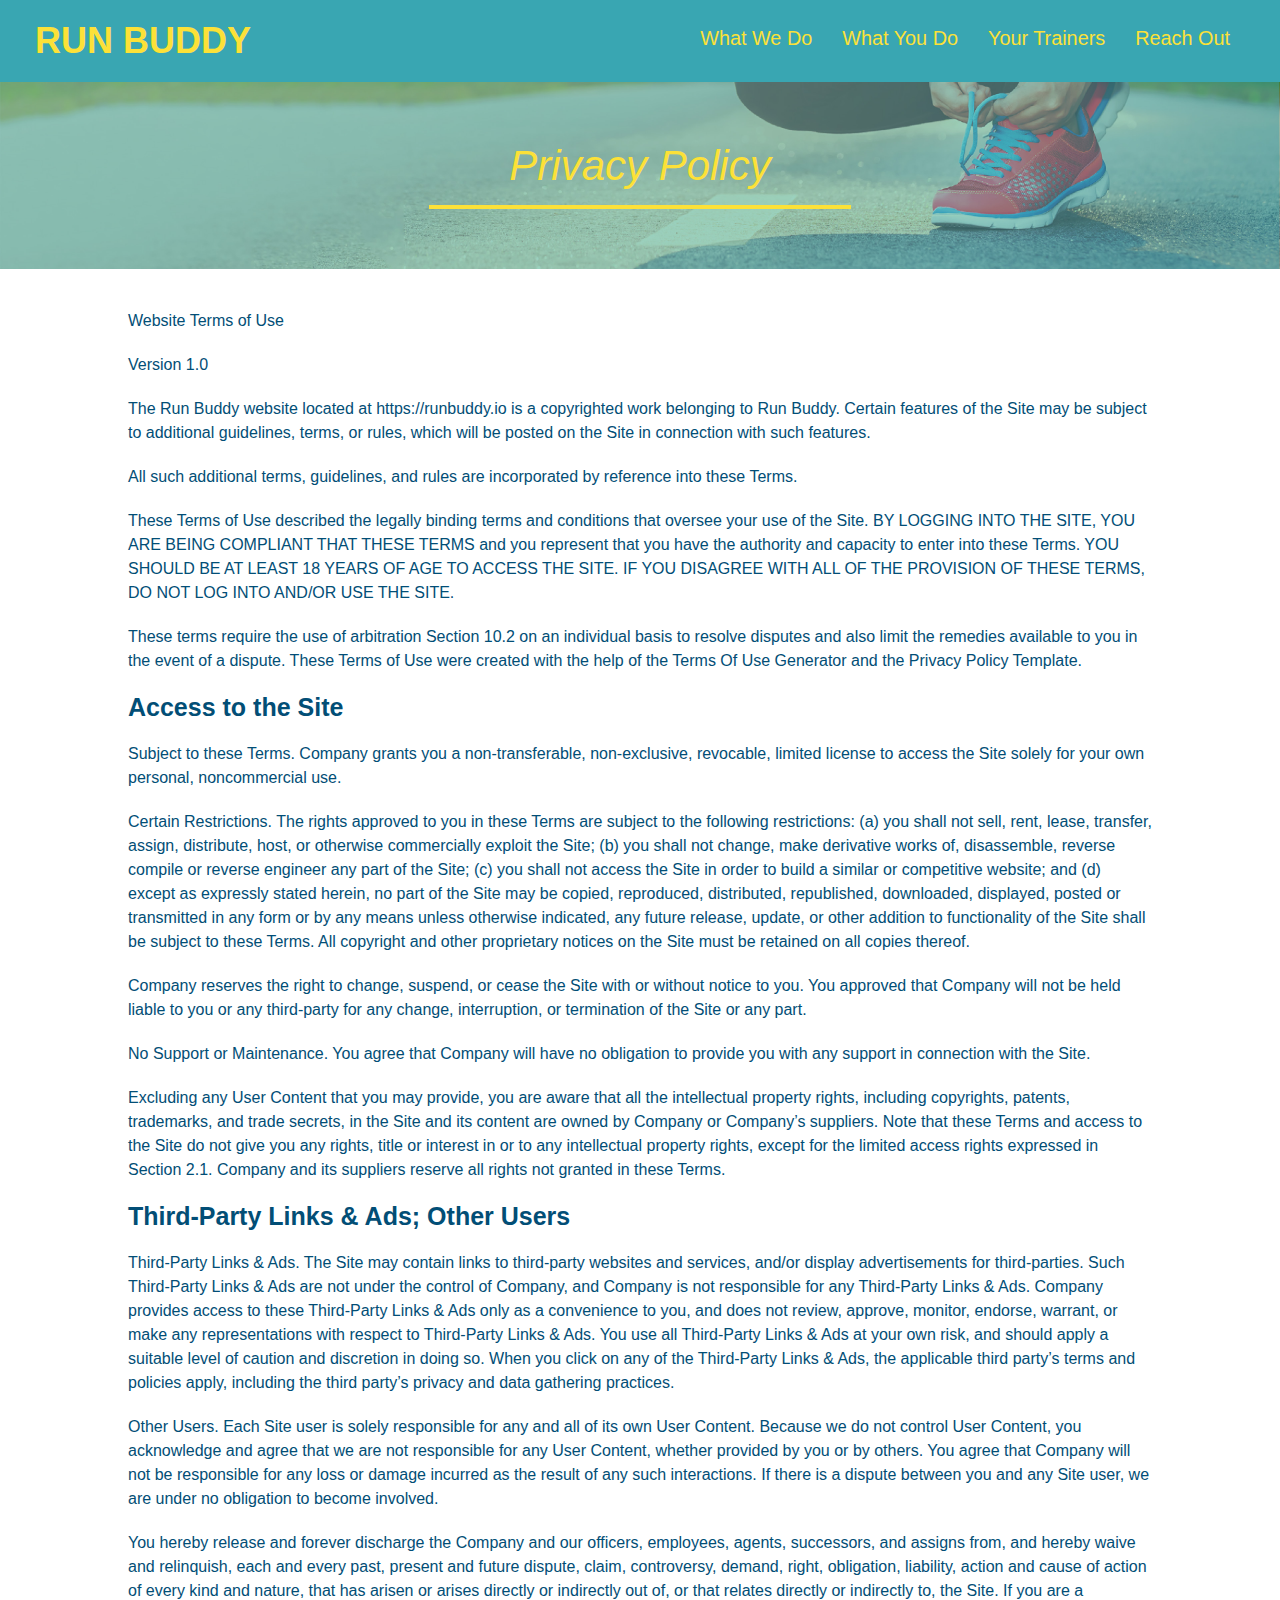
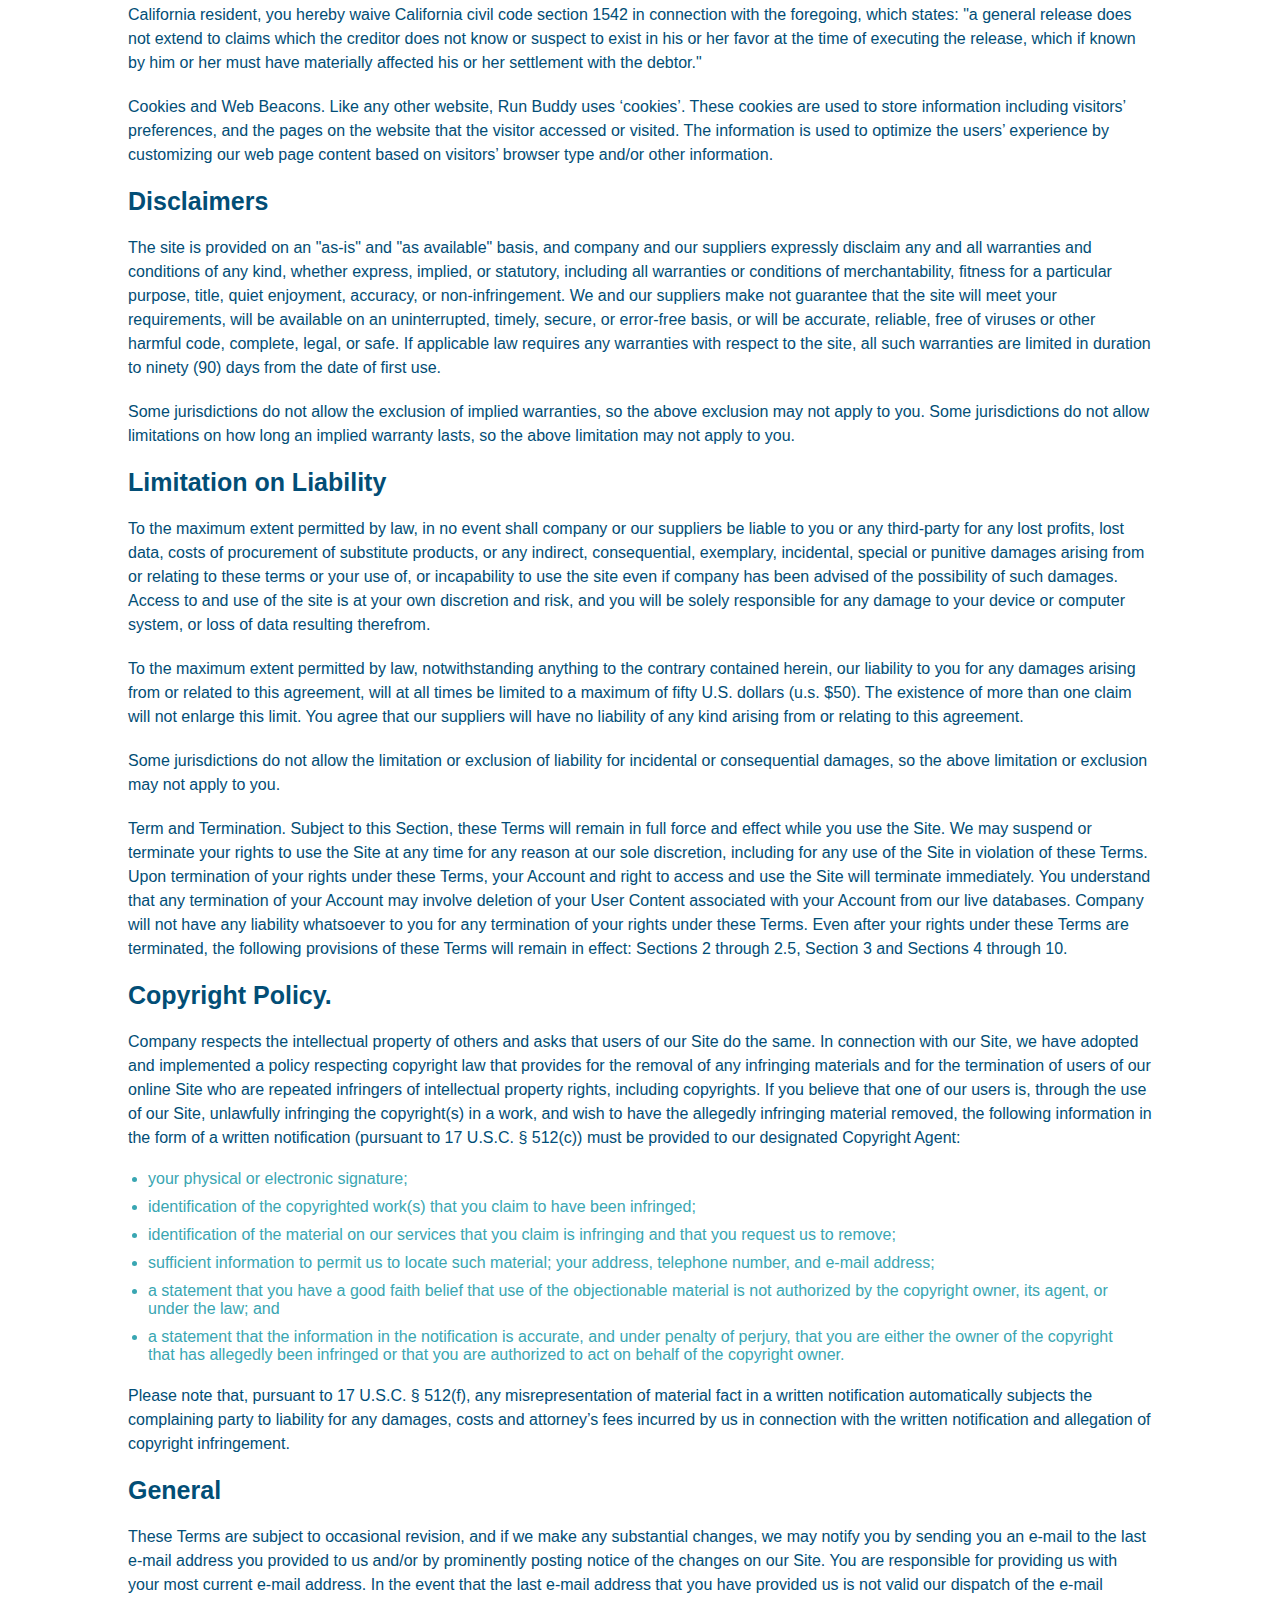
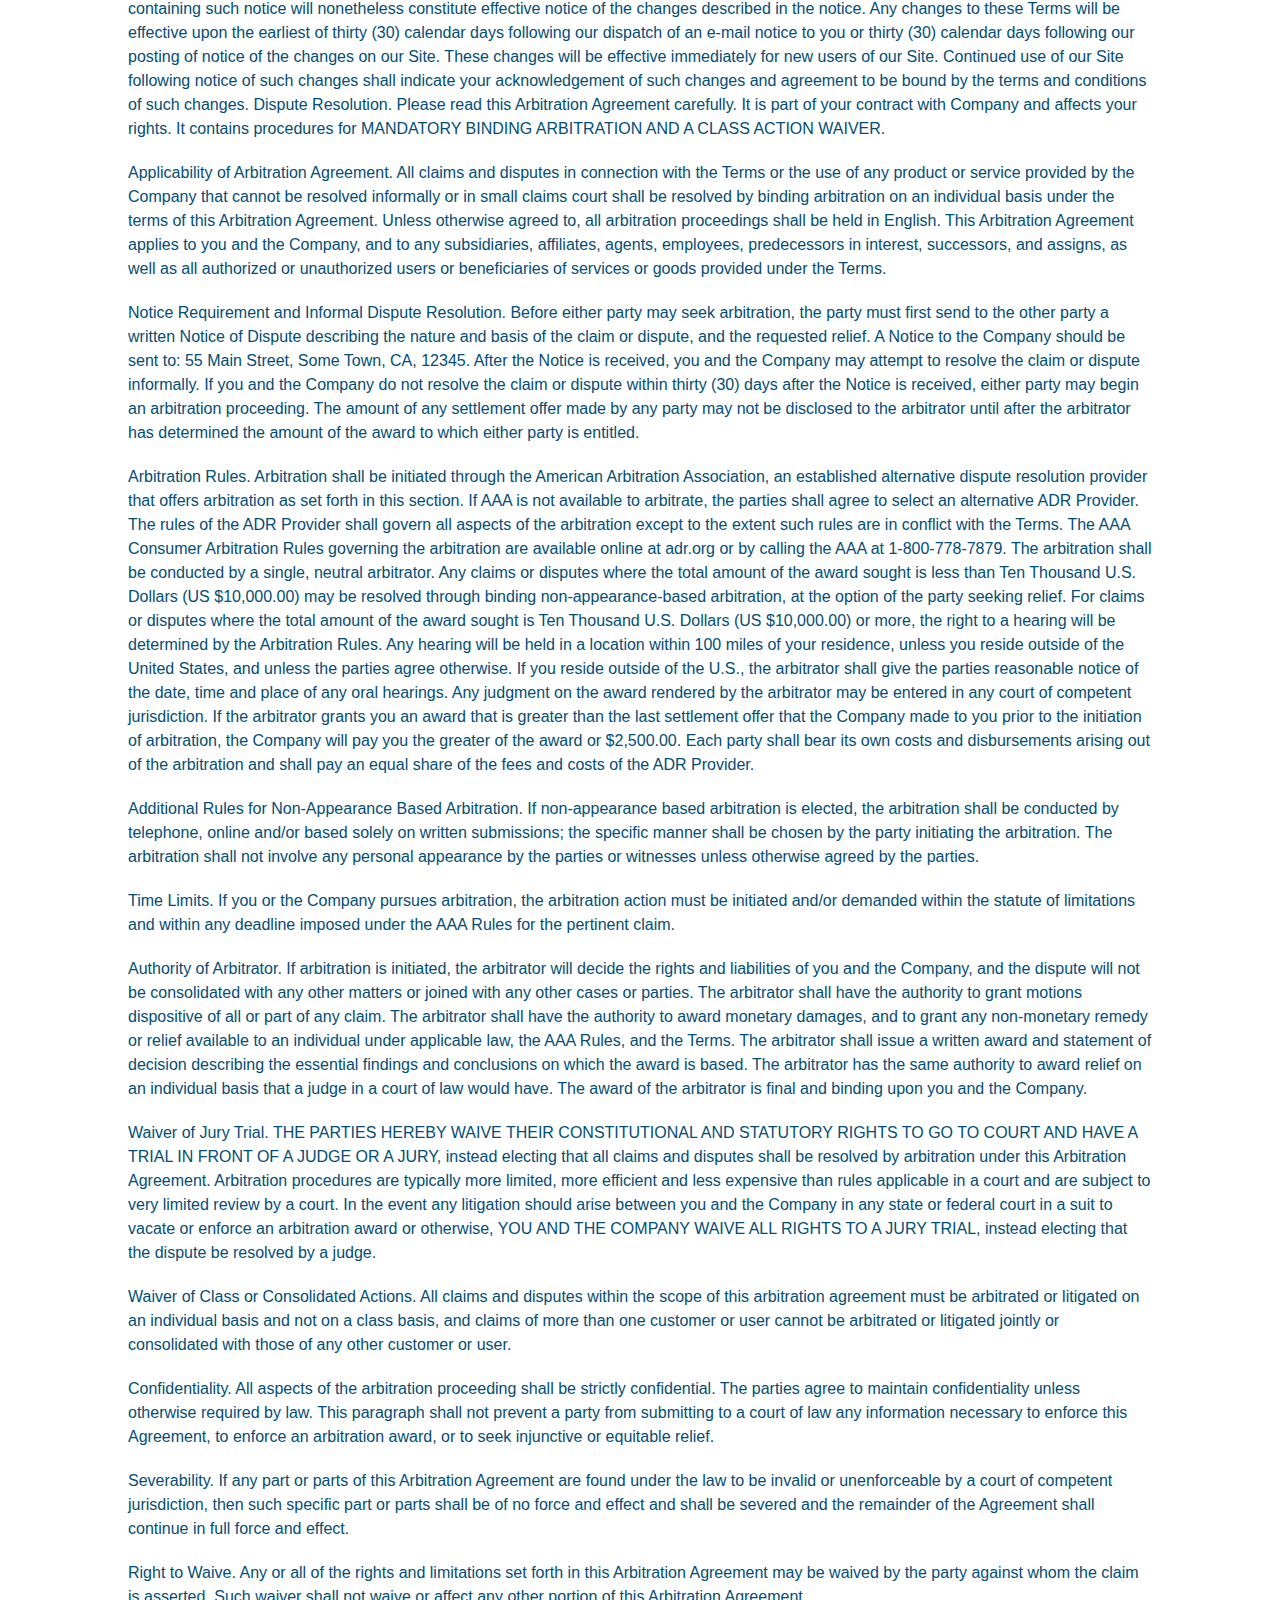
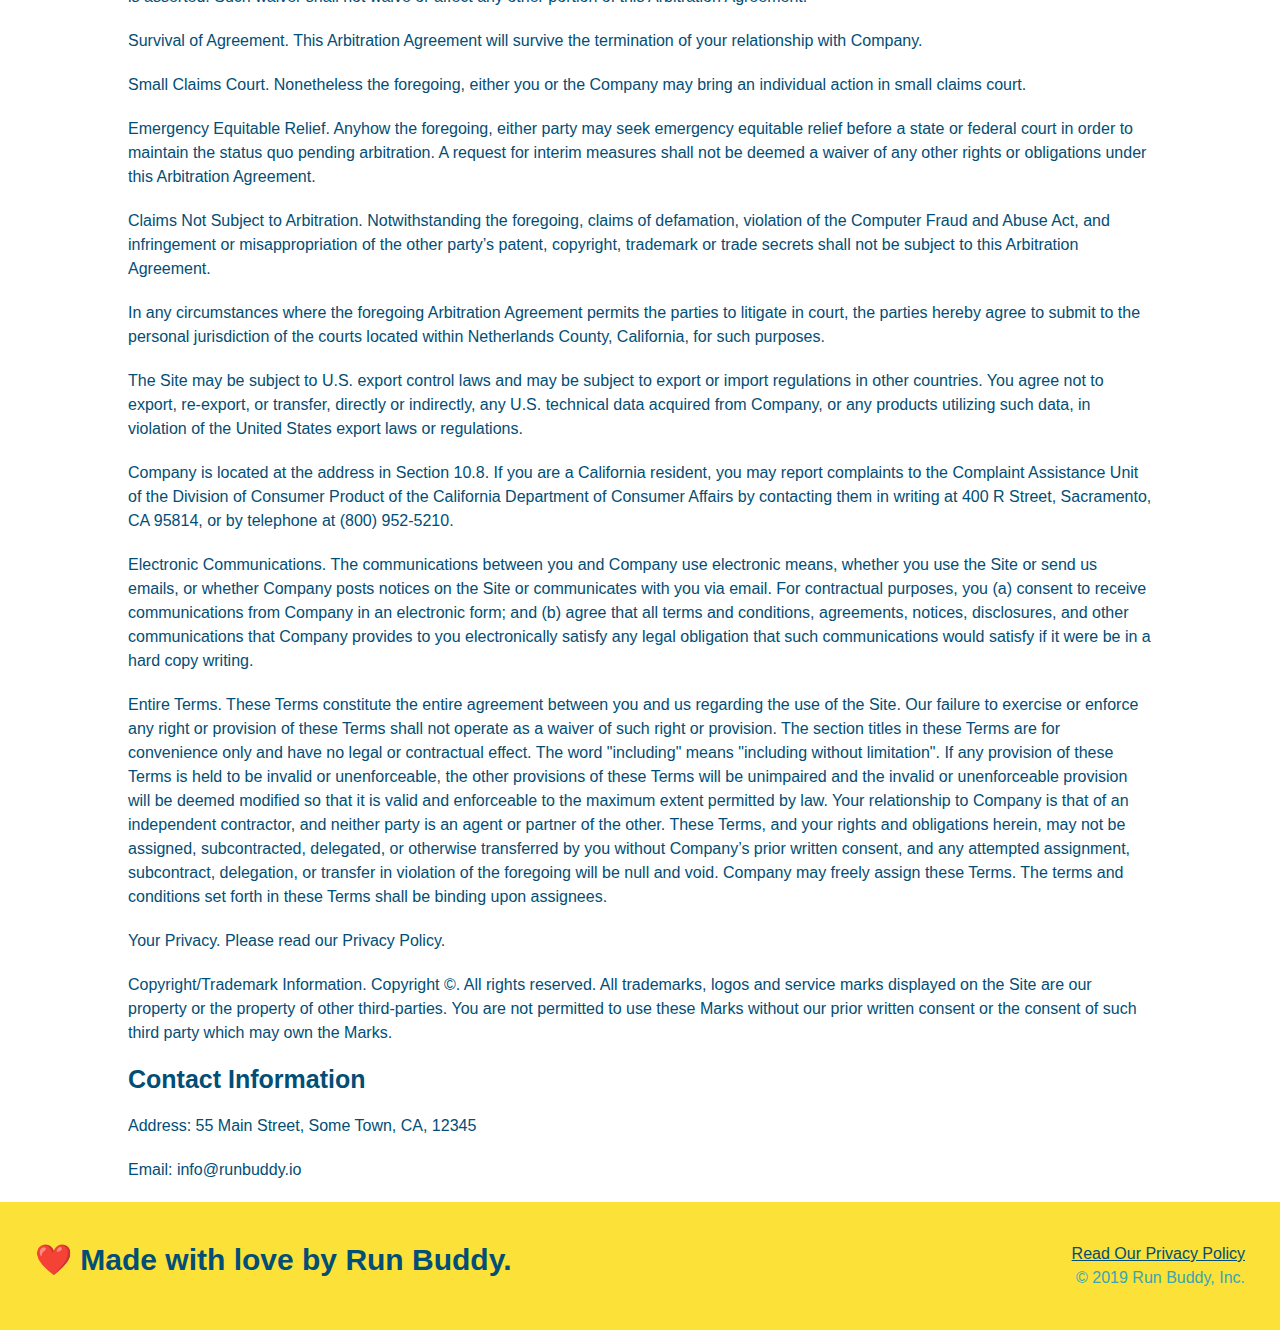
==== commit 6908cf8b: "added media queries" ====
--- a/privacy-policy.html
+++ b/privacy-policy.html
@@ -4,6 +4,7 @@
     <meta charset="UTF-8" />
     <link rel="stylesheet" href="./assets/css/style.css" />
     <link rel="stylesheet" href="./assets/css/secondary-styles.css" />
+    <meta name="viewport" content="width=device-width, initial-scale=1.0" />
     <title>Run Buddy - Privacy Policy</title>
   </head>
   <body>
--- a/assets/css/style.css
+++ b/assets/css/style.css
@@ -15,11 +15,13 @@
 header {
   padding: 20px 35px;
   background-color: #39a6b2;
+  display: flex;
+  justify-content: space-between;
+  flex-wrap: wrap;
 }
 
 header h1 {
   font-weight: bold;
-  display: inline;
   margin: 0;
   font-size: 36px;
   color: #fce138;
@@ -31,18 +33,21 @@
 }
 
 header nav {
-  float: right;
   margin: 7px 0;
 }
 
-header nav ul li {
-  display: inline;
+header nav ul {
+  display: flex;
+  flex-wrap: wrap;
+  justify-content: space-between;
+  align-items: center;
+  list-style: none;
 }
 
 header nav ul li a {
-  margin: 0 30px;
+  padding: 10px 15px;
   font-weight: lighter;
-  font-size: 22px;
+  font-size: 1.55vw;
 }
 
 /* HEADER / NAVBAR STYLES END */
@@ -53,18 +58,19 @@
 footer {
   background: #fce138;
   padding: 40px 35px;
+  display: flex;
+  justify-content: space-between;
+  flex-wrap: wrap;
   width: 100%;
 }
 
 footer h2 {
-  display: inline;
   color: #024e76;
   font-size: 30px;
   margin: 0;
 }
 
 footer div {
-  float: right;
   line-height: 1.5;
   text-align: right;
 }
@@ -84,19 +90,34 @@
   background-image: url('../images/hero-bg.jpg');
   background-size: cover;
   background-position: center;
-  position: relative;
-  height: 600px;
+  display: flex;
+  justify-content: center;
+  flex-wrap: wrap;
+  align-items: flex-start;
+}
+
+.hero-cta {
+  width: 35%;
+  text-align: right;
+  margin: 3.5%;
+  color: #fff;
+  font-size: 18px;
+  line-height: 1.2;
+}
+
+.hero-cta h2 {
+  font-style: italic;
+  font-size: 55px;
+  color: #fce138;
 }
 
 .hero-form {
   border: 3px solid #024e76;
   background-color: #fce138;
   padding: 20px;
-  width: 500px;
-  color: #024e76;
-  position: absolute;
-  bottom: 120px;
-  right: 140px;
+  color: #024e76;
+  width: 40%;
+  margin: 3.5%;
 }
 
 .hero-form h3 {
@@ -133,12 +154,13 @@
 
 /* SECTION TITLE STYLES START */
 .section-title {
-  font-size: 55px;
-  display: inline-block;
-  padding: 0 100px 20px 100px;
+  font-size: 48px;
   border-bottom: 3px solid;
-  margin-bottom: 35px;
-  color: #024e76;
+  color: #024e76;
+  padding-bottom: 20px;
+  text-align: center;
+  margin: 0 auto 35px auto;
+  width: 50%;
 }
 
 .primary-border {
@@ -151,9 +173,6 @@
 /* SECTION TITLE STYLES END */
 
 /* WHAT WE DO STYLES */
-.intro {
-  text-align: center;
-}
 
 .intro p {
   line-height: 1.7;
@@ -161,85 +180,108 @@
   width: 80%;
   margin: 0 auto;
   font-size: 20px;
+  text-align: center;
 }
 /* WHAT YOU DO STYLES END */
 
 
 /* WHAT YOU DO STYLES START */
 .steps { 
-  text-align: center;
   background: #fce138;
 }
 
-.steps div {
-  margin-bottom: 80px;
-}
-
-.steps img {
-  width: 15%;
-  margin: 10px 0;
-} 
-
-.steps h3 {
+.step {
+  margin: 50px auto;
+  padding-bottom: 50px;
+  width: 80%;
+  border-bottom: 1px solid #39a6b2;
+  display: flex;
+  flex-wrap: wrap;
+  align-items: center;
+  justify-content: space-between;
+}
+
+.step h3 {
   color: #024e76;
   font-size: 46px;
-  margin-top: 10px;
-}
-
-.steps span {
-  font-size: 38px;
-}
-
-.steps p {
+  flex: 1 30%;
+}
+
+.step-info {
+  flex: 2 70%;
+  display: flex;
+  flex-wrap: wrap;
+  align-items: center;
+}
+
+.step-img {
+  flex: 1 12%;
+  margin-right: 20px;
+}
+
+.step-img img {
+  max-width: 100%;
+}
+
+.step-text {
+  flex: 12;
+}
+
+.step-text p {
   color: #39a6b2;
-  font-size: 23px;
-}
+  font-size: 18px;
+}
+
+.step-text h4 {
+  font-size: 26px;
+  line-height: 1.5;
+  color: #024e76;
+}
+
 /* WHAT YOU DO STYLES END */
 
 /* MEET THE TRAINERS START */
 .trainers {
-  text-align: center;
+  width: 100%;
+  margin: 0 auto;
+  display: flex;
+  flex-wrap: wrap;
+  justify-content: space-around;
 }
 
 .trainer {
-  width: 900px;
-  margin: 0 auto 30px auto;
+  margin: 20px;
+  flex: 1;
   background: #024e76;
   color: #fce138;
-  overflow: auto;
 }
 
 .trainer img {
-  width: 35%;
-  float: left;
+  width: 100%;
 }
 
 .trainer-bio {
-  padding: 35px;
-  float: left;
-  width: 65%;
+  padding: 25px;
+  line-height: 1.3;
 }
 
 .trainer-bio h3 {
-  font-size: 32px;
-  margin-bottom: 8px;
+  font-size: 28px;
 }
 
 .trainer-bio h4 {
   font-weight: lighter;
-  font-size: 26px;
-  margin-bottom: 25px;
+  font-size: 22px;
+  margin-bottom: 15px;
 }
 
 .trainer-bio p {
   font-size: 17px;
-  line-height: 1.3;
 }
 /* TRAINER STYLES END */
 
 /* REACH OUT STYLES START */
 .contact {
-  text-align: center;
   background: #024e76;
 }
 
@@ -247,17 +289,22 @@
   color: #fce138;
 }
 
+.contact-info {
+  display: flex;
+  justify-content: space-between;
+  flex-wrap: wrap;
+}
+
+.contact-info > * {
+  flex: 1;
+  margin: 15px;
+}
+
 .contact-info iframe {
-  width: 400px;
-height: 400px;
+  height: 400px;
 }
 
 .contact-info div {
-  width: 410px;
-  display: inline-block;
-  vertical-align: top;
-  text-align: left;
-  margin: 30px 0 0 60px;
   color: white;
 }
 
@@ -269,8 +316,29 @@
 .contact-info p, .contact-info address {
   margin: 20px 0;
   line-height: 1.5;
-  font-size: 20px;
+  font-size: 16px;
   font-style: normal;
+}
+
+.contact-form input, .contact-form textarea {
+  border: 1px solid #024e76;
+  display: block;
+  padding: 7px 15px;
+  font-size: 16px;
+  color: #024e76;
+  width: 100%;
+  margin-bottom: 15px;
+  margin-top: 5px;
+}
+
+.contact-form button {
+  width: 100%;
+  border: none;
+  background: #fce138;
+  color: #024e76;
+  text-align: center;
+  padding: 15px 0;
+  font-size: 16px;
 }
 
 .contact-info a {
@@ -287,4 +355,23 @@
 
 .text-right {
   text-align: right;
+}
+
+.flex-row {
+  display: flex;
+}
+
+/* MEDIA QUERY FOR SMALLER DESKTOP SCREENS AND SMALLER */
+@media screen and (max-width: 980px) {
+
+}
+
+/* MEDIA QUERY FOR TABLETS AND SMALLER */
+@media screen and (max-width: 768px) {
+
+}
+
+/* MEDIA QUERY FOR MOBILE PHONES AND SMALLER */
+@media screen and (max-width: 575px) {
+  
 }